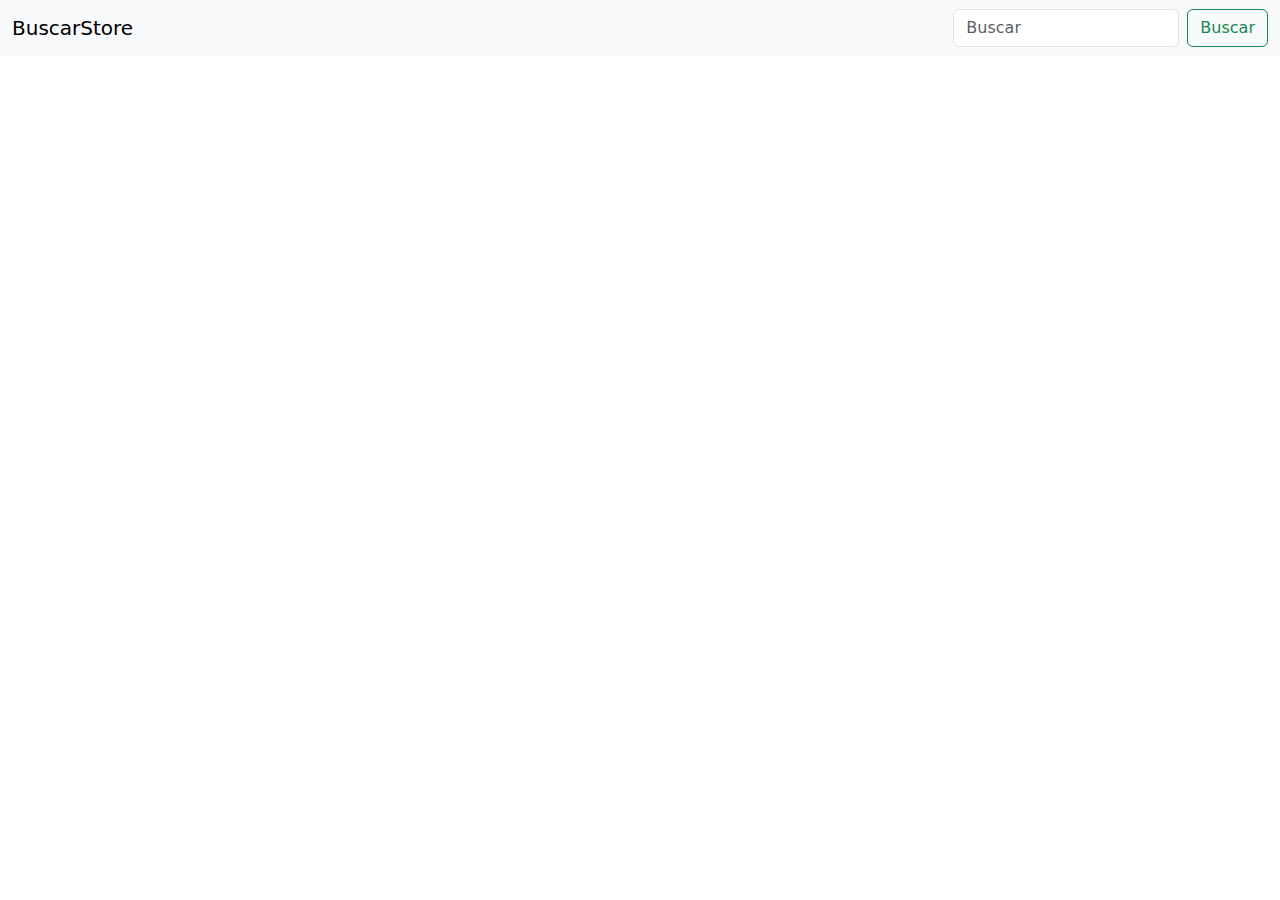
==== index.html @ 6a385a66 "Add files via upload" ====
<!DOCTYPE html>
<html lang="en">
<head>
    <meta charset="UTF-8">
    <meta name="viewport" content="width=device-width, initial-scale=1.0">
    <title>Document</title>
    <link rel="stylesheet" href="style.css">
   <link href="https://cdn.jsdelivr.net/npm/bootstrap@5.3.3/dist/css/bootstrap.min.css" rel="stylesheet" integrity="sha384-QWTKZyjpPEjISv5WaRU9OFeRpok6YctnYmDr5pNlyT2bRjXh0JMhjY6hW+ALEwIH" crossorigin="anonymous">
</head>
<body>
    <header>
        <nav class="navbar bg-body-tertiary">
            <div class="container-fluid">
              <a class="navbar-brand">BuscarStore</a>
              <form class="d-flex" role="search">
                <input class="form-control me-2" type="search" placeholder="Buscar" aria-label="Buscar">
                <button class="btn btn-outline-success" type="submit" name="Busqueda">Buscar</button>
              </form>
            </div>
          </nav>
    </header>

    <script src="https://cdn.jsdelivr.net/npm/bootstrap@5.3.3/dist/js/bootstrap.bundle.min.js" integrity="sha384-YvpcrYf0tY3lHB60NNkmXc5s9fDVZLESaAA55NDzOxhy9GkcIdslK1eN7N6jIeHz" crossorigin="anonymous"></script>
</body>
</html>
---- style.css ----
body{
    background-color: violet;
}

.contenedor1{
    display: flexbox;
}
.h1{
   width: 100%;
   height: 100px;
   background-color: aqua;
   color: aqua;
}
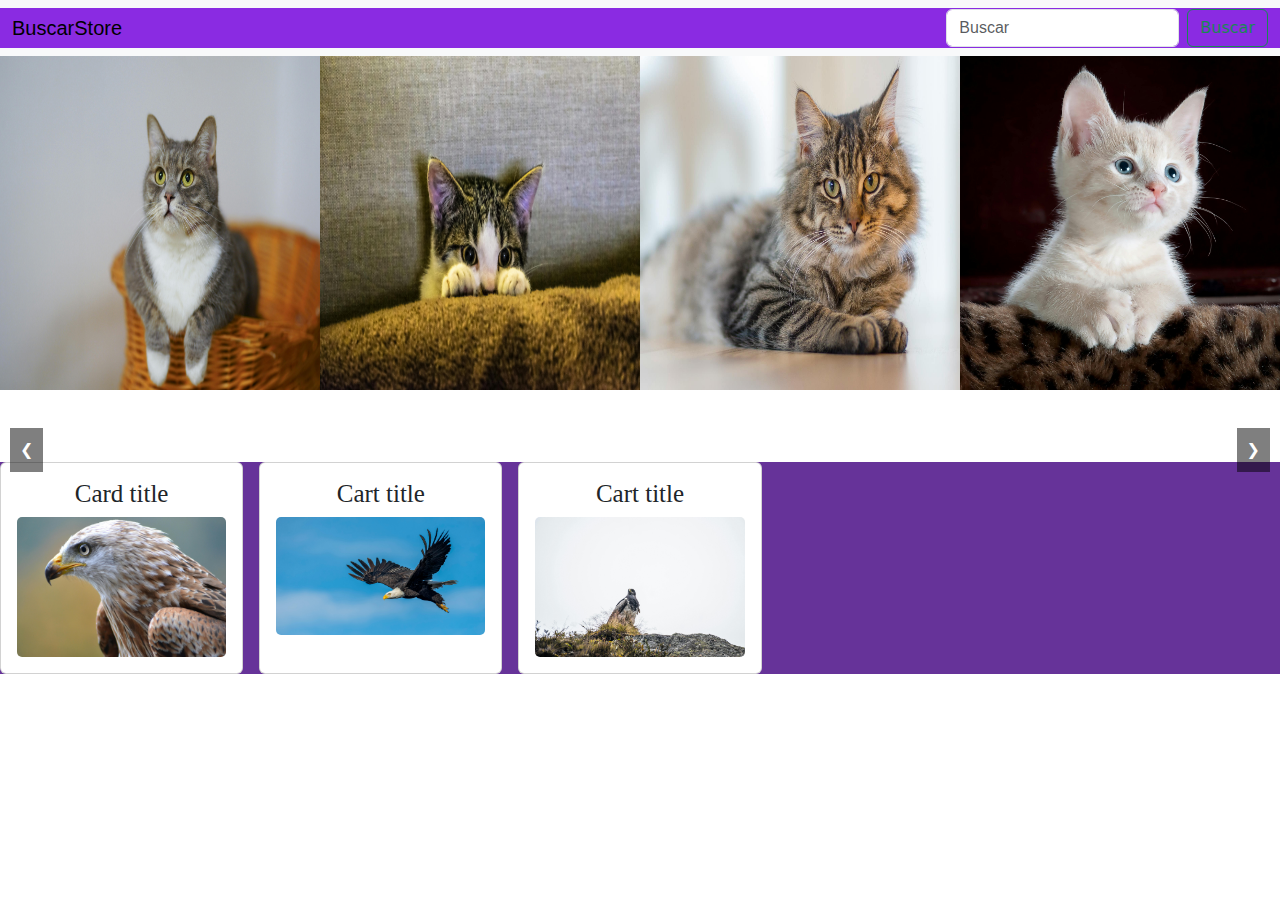
==== commit 94d05df7: "Avance1" ====
--- a/index.html
+++ b/index.html
@@ -3,23 +3,54 @@
 <head>
     <meta charset="UTF-8">
     <meta name="viewport" content="width=device-width, initial-scale=1.0">
-    <title>Document</title>
+    <title>BuscarStore</title>
     <link rel="stylesheet" href="style.css">
    <link href="https://cdn.jsdelivr.net/npm/bootstrap@5.3.3/dist/css/bootstrap.min.css" rel="stylesheet" integrity="sha384-QWTKZyjpPEjISv5WaRU9OFeRpok6YctnYmDr5pNlyT2bRjXh0JMhjY6hW+ALEwIH" crossorigin="anonymous">
 </head>
 <body>
-    <header>
-        <nav class="navbar bg-body-tertiary">
-            <div class="container-fluid">
-              <a class="navbar-brand">BuscarStore</a>
-              <form class="d-flex" role="search">
-                <input class="form-control me-2" type="search" placeholder="Buscar" aria-label="Buscar">
-                <button class="btn btn-outline-success" type="submit" name="Busqueda">Buscar</button>
-              </form>
-            </div>
-          </nav>
-    </header>
-
-    <script src="https://cdn.jsdelivr.net/npm/bootstrap@5.3.3/dist/js/bootstrap.bundle.min.js" integrity="sha384-YvpcrYf0tY3lHB60NNkmXc5s9fDVZLESaAA55NDzOxhy9GkcIdslK1eN7N6jIeHz" crossorigin="anonymous"></script>
+  <header>
+    <nav class="navbar bg-body-tertiary">
+        <div class="container-fluid">
+          <a class="navbar-brand">BuscarStore</a>
+          <form class="d-flex" role="search">
+            <input class="form-control me-2" type="search" placeholder="Buscar" aria-label="Buscar">
+            <button class="btn btn-outline-success" type="submit" name="Busqueda">Buscar</button>
+          </form>
+        </div>
+      </nav>
+</header>
+<div class="carrusel">
+  <div class="imagenes">
+      <img src="./carrusel/i1.jpg" alt="Imagen 1">
+      <img src="./carrusel/i2.jpg" alt="Imagen 2">
+      <img src="./carrusel/i3.jpg" alt="Imagen 3">
+      <img src="./carrusel/i4.jpg" alt="Imagen 4">
+  </div>
+</div>
+</div>
+<button class="flecha izquierda" onclick="mover(-1)">&#10094;</button>
+<button class="flecha derecha" onclick="mover(1)">&#10095;</button>
+</div>
+<br>
+<br>
+<br>
+<div class="Lobby">
+  <div class="card-contenedor">
+    <article class="card">
+        <h3 class="card-title">Card title</h3>  
+        <img src="./imagenes/pexels-co-sch-48159-187842.jpg" alt="" class="card-img">
+    </article>
+    <article class="card">
+        <h3 class="card-title">Cart title</h3>
+        <img src="./imagenes/pexels-frank-cone-140140-3250638.jpg" alt="" class="card-img">
+    </article>
+    <article class="card">
+        <h3 class="card-title">Cart title</h3>
+       <img src="./imagenes/pexels-juan-felipe-ramirez-312591454-26841487.jpg" alt="" class="card-img">
+    </article>
+</div>
+</div>
+<script src="script.js"></script>
+<script src="https://cdn.jsdelivr.net/npm/bootstrap@5.3.3/dist/js/bootstrap.bundle.min.js" integrity="sha384-YvpcrYf0tY3lHB60NNkmXc5s9fDVZLESaAA55NDzOxhy9GkcIdslK1eN7N6jIeHz" crossorigin="anonymous"></script>
 </body>
 </html>--- a/style.css
+++ b/style.css
@@ -1,7 +1,6 @@
 body{
-    background-color: violet;
+    background-color: rebeccapurple;
 }
-
 .contenedor1{
     display: flexbox;
 }
@@ -10,4 +9,92 @@
    height: 100px;
    background-color: aqua;
    color: aqua;
+}
+.container-fluid{
+    background-color: blueviolet;
+}
+.navbar-brand,.form-control,.btn-outline-success{
+    font-family: 'Franklin Gothic Medium', 'Arial Narrow', Arial, sans-serif;
+}
+/*Inicia el carrusel*/
+.carrusel {
+    width: 100%;
+    overflow: hidden;
+    position: relative;
+}
+
+.imagenes {
+    display: flex;
+    width: 100%; /* Ajusta según el número de imágenes */
+    transition: transform 0.5s ease-in-out;
+}
+
+.imagenes img {
+    width: 25%; /* Ajusta según el número de imágenes */
+    height: auto;
+}
+
+.flecha {
+    position: absolute;
+    top: 50%;
+    transform: translateY(-50%);
+    background-color: rgba(0, 0, 0, 0.5);
+    color: white;
+    border: none;
+    padding: 10px;
+    cursor: pointer;
+    z-index: 1000;
+}
+
+.izquierda {
+    left: 10px;
+}
+
+.derecha {
+    right: 10px;
+}
+/*Termina el carrusel*/
+.card{
+    background-color: black;
+    color: white;
+    padding: 1em;
+    border: 1px solid grey;
+    border-radius: 10px;
+}
+.card-title{
+    font-size: 25px;
+    text-align: center;
+    font-family: 'Times New Roman', Times, serif;
+}
+p{
+    font-size: 18px;
+    text-align: left;
+    font-family: 'Times New Roman', Times, serif;
+}
+.card-contenedor{
+    background-color:rebeccapurple;
+    display: grid;
+    gap: 1em;
+}
+.title-cards-container{
+    background-color: black;
+    color: white;
+    padding: 1.2em .5em;
+    margin: 0;
+    text-align: center;
+}
+@media(min-width:720px){
+    .card-contenedor{
+        grid-template-columns: 1fr 1fr 1fr 1fr 1fr;
+    }
+    .title-cards-container{
+        grid-column-start: 1;
+        grid-column-end: 3;
+    }
+}
+.card-img{
+    width: 100%;
+    max-height: 100%;
+    object-fit: cover;
+    border-radius: 10px;
 }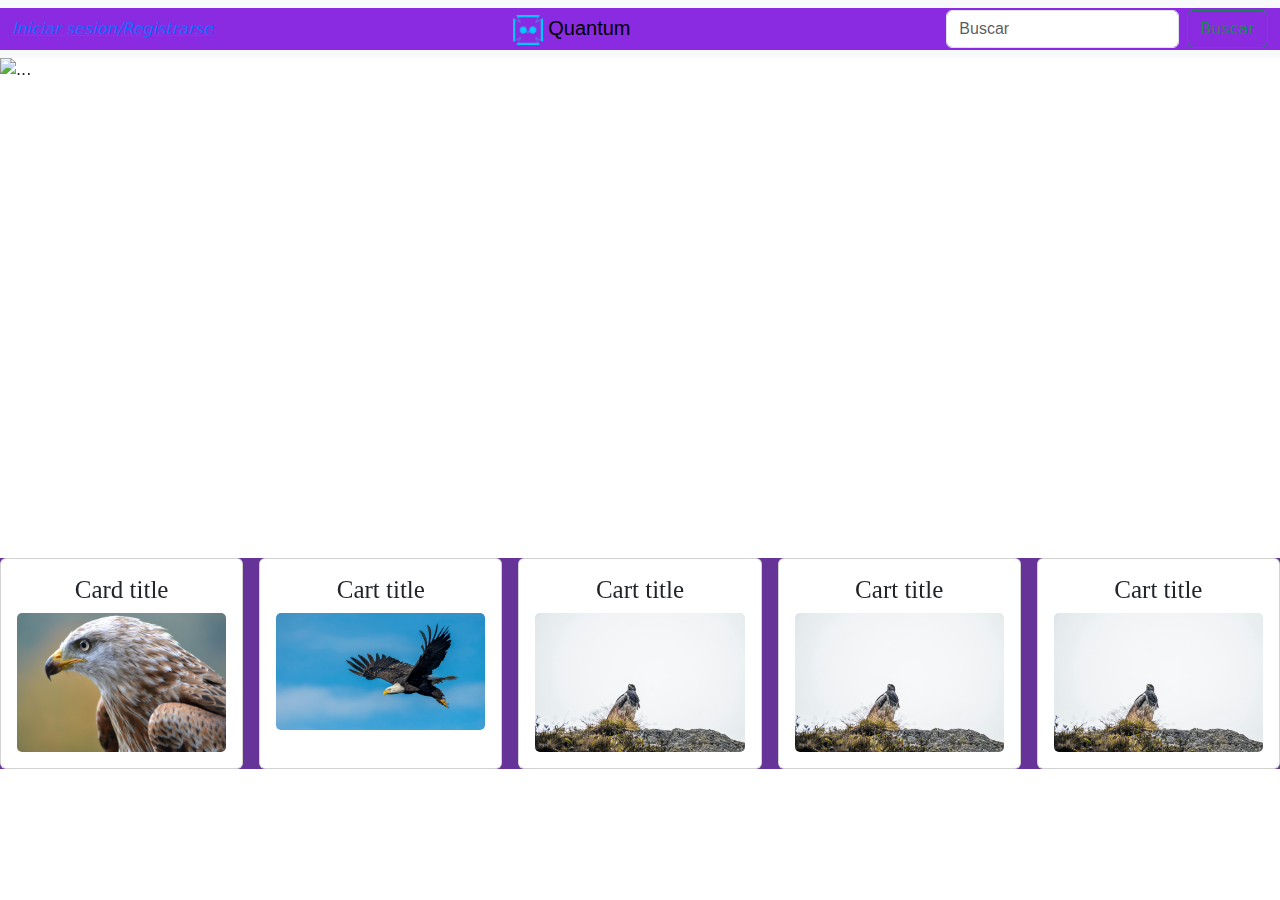
==== commit aaea0a32: "Actu4" ====
--- a/index.html
+++ b/index.html
@@ -3,37 +3,54 @@
 <head>
     <meta charset="UTF-8">
     <meta name="viewport" content="width=device-width, initial-scale=1.0">
-    <title>BuscarStore</title>
+    <title>Quantum</title>
     <link rel="stylesheet" href="style.css">
+    <link rel="stylesheet" href="https://cdnjs.cloudflare.com/ajax/libs/font-awesome/6.6.0/css/all.min.css" integrity="sha512-Kc323vGBEqzTmouAECnVceyQqyqdsSiqLQISBL29aUW4U/M7pSPA/gEUZQqv1cwx4OnYxTxve5UMg5GT6L4JJg==" crossorigin="anonymous" referrerpolicy="no-referrer" />
+    <link rel="icon" href="./imagenes/Icon.ico">
    <link href="https://cdn.jsdelivr.net/npm/bootstrap@5.3.3/dist/css/bootstrap.min.css" rel="stylesheet" integrity="sha384-QWTKZyjpPEjISv5WaRU9OFeRpok6YctnYmDr5pNlyT2bRjXh0JMhjY6hW+ALEwIH" crossorigin="anonymous">
 </head>
 <body>
+  <div class="mein">
   <header>
     <nav class="navbar bg-body-tertiary">
         <div class="container-fluid">
-          <a class="navbar-brand">BuscarStore</a>
+          <a href="http://localhost/Quantum/InicioSesion/index.php"><i class="fa-solid fa-user">  Iniciar sesion/Registrarse</i></a>
+          <a class="navbar-brand"> <img src="./imagenes/Iconn.png" alt="" height="30px">  Quantum</a>
           <form class="d-flex" role="search">
             <input class="form-control me-2" type="search" placeholder="Buscar" aria-label="Buscar">
             <button class="btn btn-outline-success" type="submit" name="Busqueda">Buscar</button>
           </form>
         </div>
       </nav>
+      
+
 </header>
-<div class="carrusel">
-  <div class="imagenes">
-      <img src="./carrusel/i1.jpg" alt="Imagen 1">
-      <img src="./carrusel/i2.jpg" alt="Imagen 2">
-      <img src="./carrusel/i3.jpg" alt="Imagen 3">
-      <img src="./carrusel/i4.jpg" alt="Imagen 4">
+<div class="box-shadow-margin">
+<div id="carouselExampleAutoplaying" class="carousel slide" data-bs-ride="carousel">
+  <div class="carousel-inner">
+    <div class="carousel-item active">
+      <img src="./carrusel/i1.png" class="d-block w-100" alt="..." width="1000px" height="500px">
+    </div>
+    <div class="carousel-item">
+      <img src="./carrusel/i4.png" class="d-block w-100" alt="..." width="1000px" height="500px">
+    </div>
+    <div class="carousel-item">
+      <img src="./carrusel/i3.png" class="d-block w-100" alt="..." width="1000px" height="500px">
+    </div>
+    <div class="carousel-item">
+      <img src="./carrusel/i2.png" class="d-block w-100" alt="..." width="1000px" height="500px">
+    </div>
   </div>
+  <button class="carousel-control-prev" type="button" data-bs-target="#carouselExampleAutoplaying" data-bs-slide="prev">
+    <span class="carousel-control-prev-icon" aria-hidden="true"></span>
+    <span class="visually-hidden">Previous</span>
+  </button>
+  <button class="carousel-control-next" type="button" data-bs-target="#carouselExampleAutoplaying" data-bs-slide="next">
+    <span class="carousel-control-next-icon" aria-hidden="true"></span>
+    <span class="visually-hidden">Next</span>
+  </button>
 </div>
 </div>
-<button class="flecha izquierda" onclick="mover(-1)">&#10094;</button>
-<button class="flecha derecha" onclick="mover(1)">&#10095;</button>
-</div>
-<br>
-<br>
-<br>
 <div class="Lobby">
   <div class="card-contenedor">
     <article class="card">
@@ -48,6 +65,15 @@
         <h3 class="card-title">Cart title</h3>
        <img src="./imagenes/pexels-juan-felipe-ramirez-312591454-26841487.jpg" alt="" class="card-img">
     </article>
+    <article class="card">
+      <h3 class="card-title">Cart title</h3>
+     <img src="./imagenes/pexels-juan-felipe-ramirez-312591454-26841487.jpg" alt="" class="card-img">
+  </article>
+  <article class="card">
+    <h3 class="card-title">Cart title</h3>
+   <img src="./imagenes/pexels-juan-felipe-ramirez-312591454-26841487.jpg" alt="" class="card-img">
+</article>
+</div>
 </div>
 </div>
 <script src="script.js"></script>
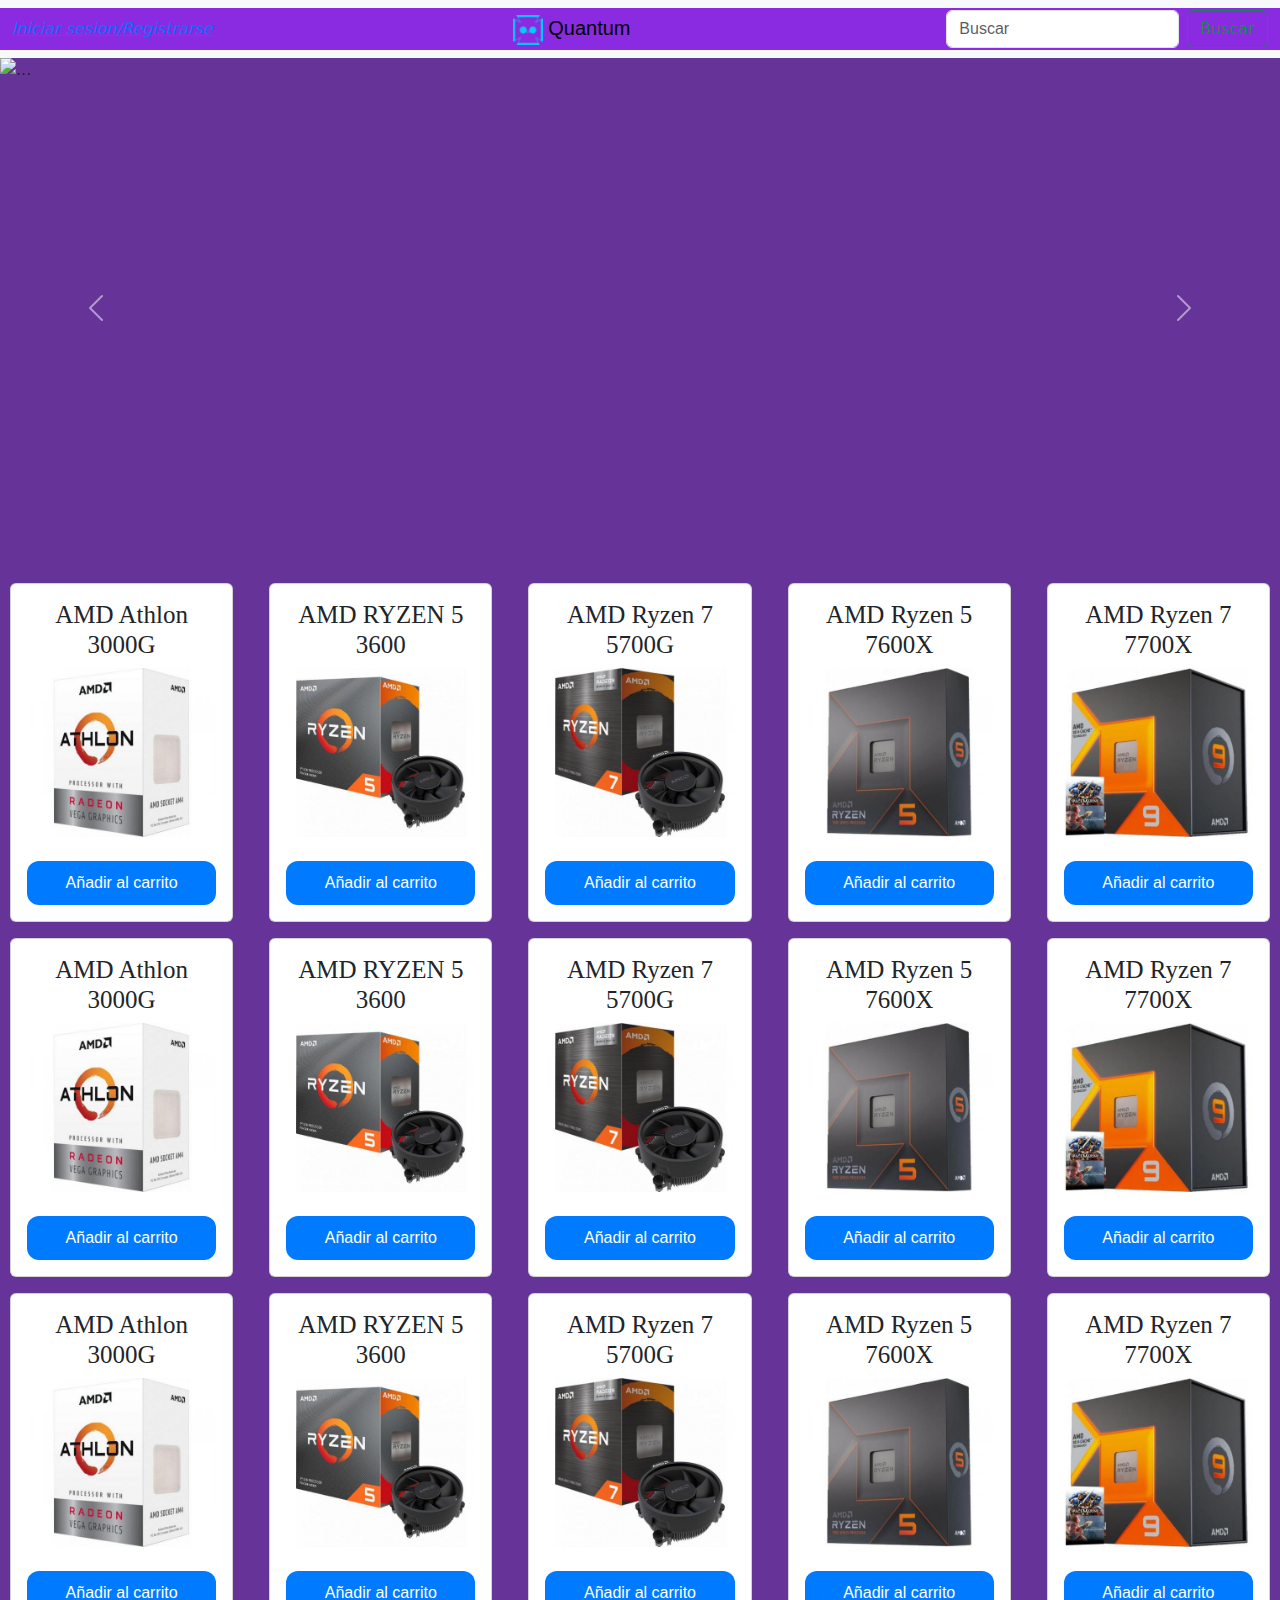
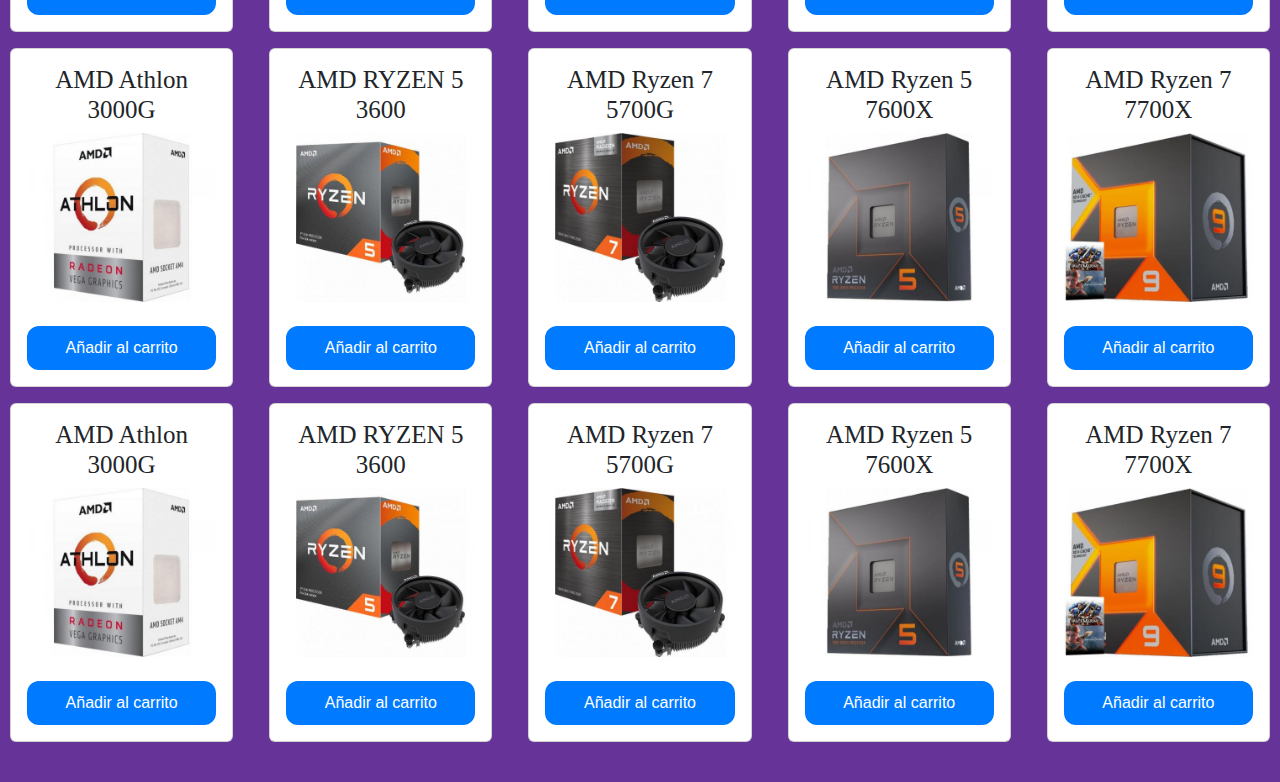
==== commit 2accd12a: "Actu 4.2" ====
--- a/index.html
+++ b/index.html
@@ -53,28 +53,167 @@
 </div>
 <div class="Lobby">
   <div class="card-contenedor">
-    <article class="card">
-        <h3 class="card-title">Card title</h3>  
-        <img src="./imagenes/pexels-co-sch-48159-187842.jpg" alt="" class="card-img">
-    </article>
-    <article class="card">
-        <h3 class="card-title">Cart title</h3>
-        <img src="./imagenes/pexels-frank-cone-140140-3250638.jpg" alt="" class="card-img">
-    </article>
-    <article class="card">
-        <h3 class="card-title">Cart title</h3>
-       <img src="./imagenes/pexels-juan-felipe-ramirez-312591454-26841487.jpg" alt="" class="card-img">
-    </article>
-    <article class="card">
-      <h3 class="card-title">Cart title</h3>
-     <img src="./imagenes/pexels-juan-felipe-ramirez-312591454-26841487.jpg" alt="" class="card-img">
-  </article>
-  <article class="card">
-    <h3 class="card-title">Cart title</h3>
-   <img src="./imagenes/pexels-juan-felipe-ramirez-312591454-26841487.jpg" alt="" class="card-img">
-</article>
-</div>
-</div>
+<article class="card">
+  <h3 class="card-title">AMD Athlon 3000G</h3>  
+  <img src="./imagenes/AMD3.jpg" alt="" class="card-img"> 
+  <br>
+  <button class="añadir" id="mostrar-popup">Añadir al carrito</button>
+</article>
+    <article class="card">
+        <h3 class="card-title">AMD RYZEN 5 3600</h3>
+        <img src="./imagenes/AMD2.jpg" alt="" class="card-img">
+        <br>
+        <button class="añadir" id="mostrar-popup">Añadir al carrito</button>
+    </article>
+    <article class="card">
+        <h3 class="card-title">AMD Ryzen 7 5700G</h3>
+       <img src="./imagenes/AMD4.jpg" alt="" class="card-img">
+       <br>
+       <button class="añadir" id="mostrar-popup">Añadir al carrito</button>
+    </article>
+    <article class="card">
+      <h3 class="card-title">AMD Ryzen 5 7600X</h3>
+     <img src="./imagenes/AMD5.jpg" alt="" class="card-img">
+     <br>
+     <button class="añadir" id="mostrar-popup">Añadir al carrito</button>
+  </article>
+  <article class="card">
+    <h3 class="card-title">AMD Ryzen 7 7700X</h3>
+   <img src="./imagenes/AMD6.jpg" alt="" class="card-img">
+   <br>
+   <button class="añadir" id="mostrar-popup">Añadir al carrito</button>
+</article>
+<article class="card">
+  <h3 class="card-title">AMD Athlon 3000G</h3>  
+  <img src="./imagenes/AMD3.jpg" alt="" class="card-img"> 
+  <br>
+  <button class="añadir" id="mostrar-popup">Añadir al carrito</button>
+</article>
+    <article class="card">
+        <h3 class="card-title">AMD RYZEN 5 3600</h3>
+        <img src="./imagenes/AMD2.jpg" alt="" class="card-img">
+        <br>
+        <button class="añadir" id="mostrar-popup">Añadir al carrito</button>
+    </article>
+    <article class="card">
+        <h3 class="card-title">AMD Ryzen 7 5700G</h3>
+       <img src="./imagenes/AMD4.jpg" alt="" class="card-img">
+       <br>
+       <button class="añadir" id="mostrar-popup">Añadir al carrito</button>
+    </article>
+    <article class="card">
+      <h3 class="card-title">AMD Ryzen 5 7600X</h3>
+     <img src="./imagenes/AMD5.jpg" alt="" class="card-img">
+     <br>
+     <button class="añadir" id="mostrar-popup">Añadir al carrito</button>
+  </article>
+  <article class="card">
+    <h3 class="card-title">AMD Ryzen 7 7700X</h3>
+   <img src="./imagenes/AMD6.jpg" alt="" class="card-img">
+   <br>
+   <button class="añadir" id="mostrar-popup">Añadir al carrito</button>
+</article>
+<article class="card">
+  <h3 class="card-title">AMD Athlon 3000G</h3>  
+  <img src="./imagenes/AMD3.jpg" alt="" class="card-img"> 
+  <br>
+  <button class="añadir" id="mostrar-popup">Añadir al carrito</button>
+</article>
+    <article class="card">
+        <h3 class="card-title">AMD RYZEN 5 3600</h3>
+        <img src="./imagenes/AMD2.jpg" alt="" class="card-img">
+        <br>
+        <button class="añadir" id="mostrar-popup">Añadir al carrito</button>
+    </article>
+    <article class="card">
+        <h3 class="card-title">AMD Ryzen 7 5700G</h3>
+       <img src="./imagenes/AMD4.jpg" alt="" class="card-img">
+       <br>
+       <button class="añadir" id="mostrar-popup">Añadir al carrito</button>
+    </article>
+    <article class="card">
+      <h3 class="card-title">AMD Ryzen 5 7600X</h3>
+     <img src="./imagenes/AMD5.jpg" alt="" class="card-img">
+     <br>
+     <button class="añadir" id="mostrar-popup">Añadir al carrito</button>
+  </article>
+  <article class="card">
+    <h3 class="card-title">AMD Ryzen 7 7700X</h3>
+   <img src="./imagenes/AMD6.jpg" alt="" class="card-img">
+   <br>
+   <button class="añadir" id="mostrar-popup">Añadir al carrito</button>
+</article>
+<article class="card">
+  <h3 class="card-title">AMD Athlon 3000G</h3>  
+  <img src="./imagenes/AMD3.jpg" alt="" class="card-img"> 
+  <br>
+  <button class="añadir" id="mostrar-popup">Añadir al carrito</button>
+</article>
+    <article class="card">
+        <h3 class="card-title">AMD RYZEN 5 3600</h3>
+        <img src="./imagenes/AMD2.jpg" alt="" class="card-img">
+        <br>
+        <button class="añadir" id="mostrar-popup">Añadir al carrito</button>
+    </article>
+    <article class="card">
+        <h3 class="card-title">AMD Ryzen 7 5700G</h3>
+       <img src="./imagenes/AMD4.jpg" alt="" class="card-img">
+       <br>
+       <button class="añadir" id="mostrar-popup">Añadir al carrito</button>
+    </article>
+    <article class="card">
+      <h3 class="card-title">AMD Ryzen 5 7600X</h3>
+     <img src="./imagenes/AMD5.jpg" alt="" class="card-img">
+     <br>
+     <button class="añadir" id="mostrar-popup">Añadir al carrito</button>
+  </article>
+  <article class="card">
+    <h3 class="card-title">AMD Ryzen 7 7700X</h3>
+   <img src="./imagenes/AMD6.jpg" alt="" class="card-img">
+   <br>
+   <button class="añadir" id="mostrar-popup">Añadir al carrito</button>
+</article>
+<article class="card">
+  <h3 class="card-title">AMD Athlon 3000G</h3>  
+  <img src="./imagenes/AMD3.jpg" alt="" class="card-img"> 
+  <br>
+  <button class="añadir" id="mostrar-popup">Añadir al carrito</button>
+</article>
+    <article class="card">
+        <h3 class="card-title">AMD RYZEN 5 3600</h3>
+        <img src="./imagenes/AMD2.jpg" alt="" class="card-img">
+        <br>
+        <button class="añadir" id="mostrar-popup">Añadir al carrito</button>
+    </article>
+    <article class="card">
+        <h3 class="card-title">AMD Ryzen 7 5700G</h3>
+       <img src="./imagenes/AMD4.jpg" alt="" class="card-img">
+       <br>
+       <button class="añadir" id="mostrar-popup">Añadir al carrito</button>
+    </article>
+    <article class="card">
+      <h3 class="card-title">AMD Ryzen 5 7600X</h3>
+     <img src="./imagenes/AMD5.jpg" alt="" class="card-img">
+     <br>
+     <button class="añadir" id="mostrar-popup">Añadir al carrito</button>
+  </article>
+  <article class="card">
+    <h3 class="card-title">AMD Ryzen 7 7700X</h3>
+   <img src="./imagenes/AMD6.jpg" alt="" class="card-img">
+   <br>
+   <button class="añadir" id="mostrar-popup">Añadir al carrito</button>
+</article>
+
+<br>
+</div>
+</div>
+</div>
+<div id="popup" class="popup">
+  <div class="popup-contenido">
+      <span id="cerrar-popup" class="cerrar">  &times;</span>
+      <p class="msjpopup">Debes iniciar sesion para seguir con la operacion  </p>
+      <a href="http://localhost/Quantum/InicioSesion/index.php"><button class="msjpopb">Iniciar sesion</button></a>
+  </div>
 </div>
 <script src="script.js"></script>
 <script src="https://cdn.jsdelivr.net/npm/bootstrap@5.3.3/dist/js/bootstrap.bundle.min.js" integrity="sha384-YvpcrYf0tY3lHB60NNkmXc5s9fDVZLESaAA55NDzOxhy9GkcIdslK1eN7N6jIeHz" crossorigin="anonymous"></script>
--- a/style.css
+++ b/style.css
@@ -1,8 +1,11 @@
-body{
+.mein{
     background-color: rebeccapurple;
 }
 .contenedor1{
     display: flexbox;
+}
+header{
+    background-color: rebeccapurple;
 }
 .h1{
    width: 100%;
@@ -10,56 +13,34 @@
    background-color: aqua;
    color: aqua;
 }
+h3{
+    text-decoration: none;
+    text-decoration-line: none;
+}
 .container-fluid{
     background-color: blueviolet;
 }
 .navbar-brand,.form-control,.btn-outline-success{
     font-family: 'Franklin Gothic Medium', 'Arial Narrow', Arial, sans-serif;
 }
+a{
+    text-decoration: none;
+}
 /*Inicia el carrusel*/
-.carrusel {
-    width: 100%;
-    overflow: hidden;
-    position: relative;
-}
-
-.imagenes {
-    display: flex;
-    width: 100%; /* Ajusta según el número de imágenes */
-    transition: transform 0.5s ease-in-out;
-}
-
-.imagenes img {
-    width: 25%; /* Ajusta según el número de imágenes */
-    height: auto;
-}
-
-.flecha {
-    position: absolute;
-    top: 50%;
-    transform: translateY(-50%);
-    background-color: rgba(0, 0, 0, 0.5);
-    color: white;
-    border: none;
-    padding: 10px;
-    cursor: pointer;
-    z-index: 1000;
-}
-
-.izquierda {
-    left: 10px;
-}
-
-.derecha {
-    right: 10px;
-}
+.carousel-inner{
+    margin-bottom: 25px;
+  }
 /*Termina el carrusel*/
 .card{
+    display: flex;
     background-color: black;
     color: white;
     padding: 1em;
     border: 1px solid grey;
     border-radius: 10px;
+    height: 100px;
+    margin-right: 10px;
+    margin-left: 10px;
 }
 .card-title{
     font-size: 25px;
@@ -69,12 +50,13 @@
 p{
     font-size: 18px;
     text-align: left;
-    font-family: 'Times New Roman', Times, serif;
+    font-family: 'Franklin Gothic Medium', 'Arial Narrow', Arial, sans-serif;
 }
 .card-contenedor{
     background-color:rebeccapurple;
     display: grid;
     gap: 1em;
+    text-decoration: none;
 }
 .title-cards-container{
     background-color: black;
@@ -88,13 +70,90 @@
         grid-template-columns: 1fr 1fr 1fr 1fr 1fr;
     }
     .title-cards-container{
-        grid-column-start: 1;
+        grid-column-start: 2;
         grid-column-end: 3;
     }
 }
 .card-img{
+    position: relative;
     width: 100%;
-    max-height: 100%;
+    max-height: 250px;
     object-fit: cover;
     border-radius: 10px;
-}+    z-index: 2;
+}
+.Lobby{
+    text-decoration: none;
+}
+.añadir{
+    position: relative;
+    z-index: 1;
+    padding: 10px 20px;  /* Ajusta el tamaño del botón */
+    border: none;        /* Elimina el borde predeterminado */
+    border-radius: 12px; /* Redondea los bordes del botón */
+    background-color: #007BFF; /* Color de fondo del botón */
+    color: white;        /* Color del texto */
+    font-size: 16px;     /* Tamaño de la fuente */
+    cursor: pointer;     /* Cambia el cursor al pasar sobre el botón */
+    transition: background-color 0.3s; /* Transición suave para el color de fondo */
+    font-family: 'Franklin Gothic Medium', 'Arial Narrow', Arial, sans-serif;
+  }
+  .añadir:hover {
+    background-color: #0056b3; /* Color de fondo al pasar el mouse */
+  }
+  .popup {
+    display: none; /* Oculto por defecto */
+    position: fixed;
+    border-radius: 20px;
+    top: 0;
+    left: 0;
+    width: 100%;
+    height: 100%;
+    background: rgba(0, 0, 0, 0.5);
+    justify-content: center;
+    align-items: center;
+    z-index: 1000;
+    font-family: 'Franklin Gothic Medium', 'Arial Narrow', Arial, sans-serif;
+}
+
+.popup-contenido {
+    background: purple;
+    padding: 100px;
+    border-radius: 12px;
+    text-align: center;
+    position: relative;
+    width: 300px;
+    max-width: 80%;
+}
+
+.cerrar {
+    position: absolute;
+    top: 10px;
+    right: 10px;
+    font-size: 24px;
+    cursor: pointer;
+}
+button{
+    border-radius: 12px
+}
+.msjpopup{
+    background-color:blueviolet;
+    border: none;
+    border-radius:12px ;
+    font-size: 20px;
+    text-align: center;
+
+}
+.msjpopb{
+    position: relative;
+    z-index: 1;
+    padding: 10px 30px;  /* Ajusta el tamaño del botón */
+    border: none;        /* Elimina el borde predeterminado */
+    border-radius: 12px; /* Redondea los bordes del botón */
+    background-color: #007BFF; /* Color de fondo del botón */
+    color: white;        /* Color del texto */
+    font-size: 16px;     /* Tamaño de la fuente */
+    cursor: pointer;     /* Cambia el cursor al pasar sobre el botón */
+    transition: background-color 0.3s; /* Transición suave para el color de fondo */
+    font-family: 'Franklin Gothic Medium', 'Arial Narrow', Arial, sans-serif;
+  }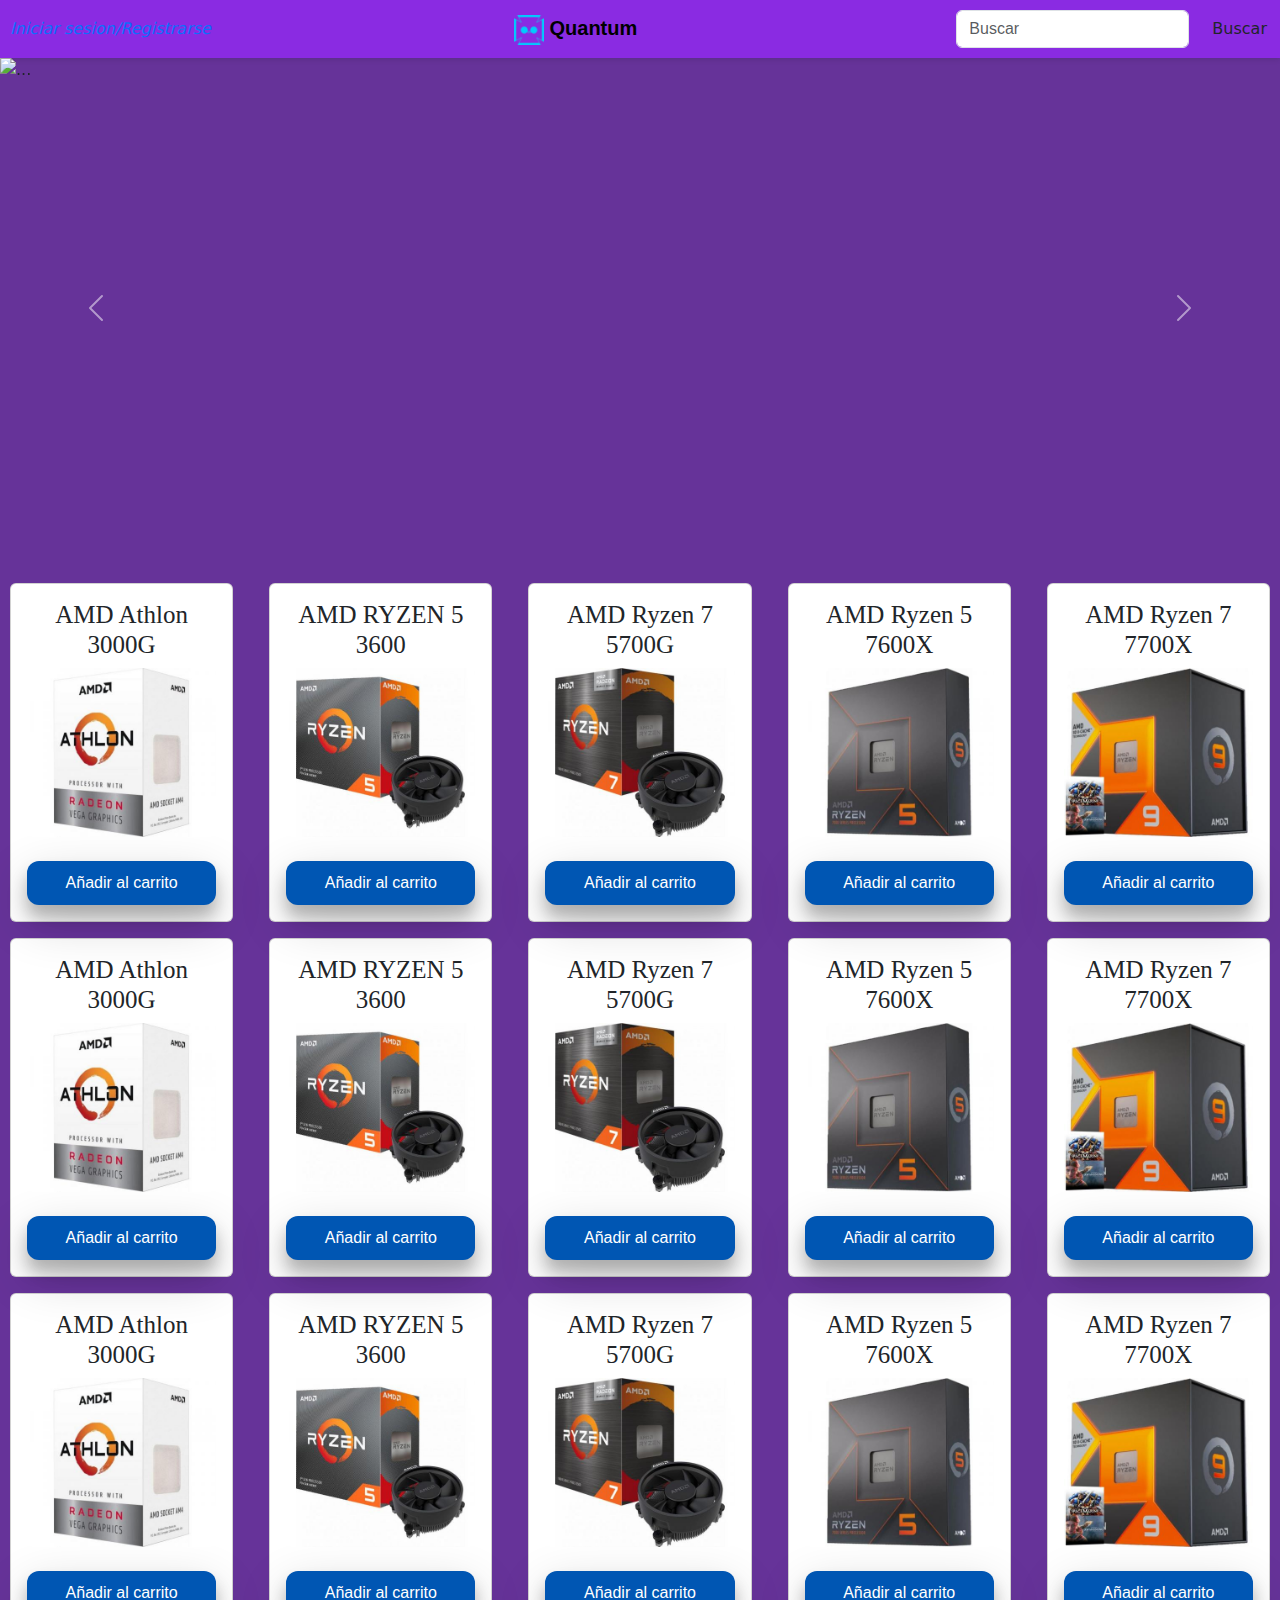
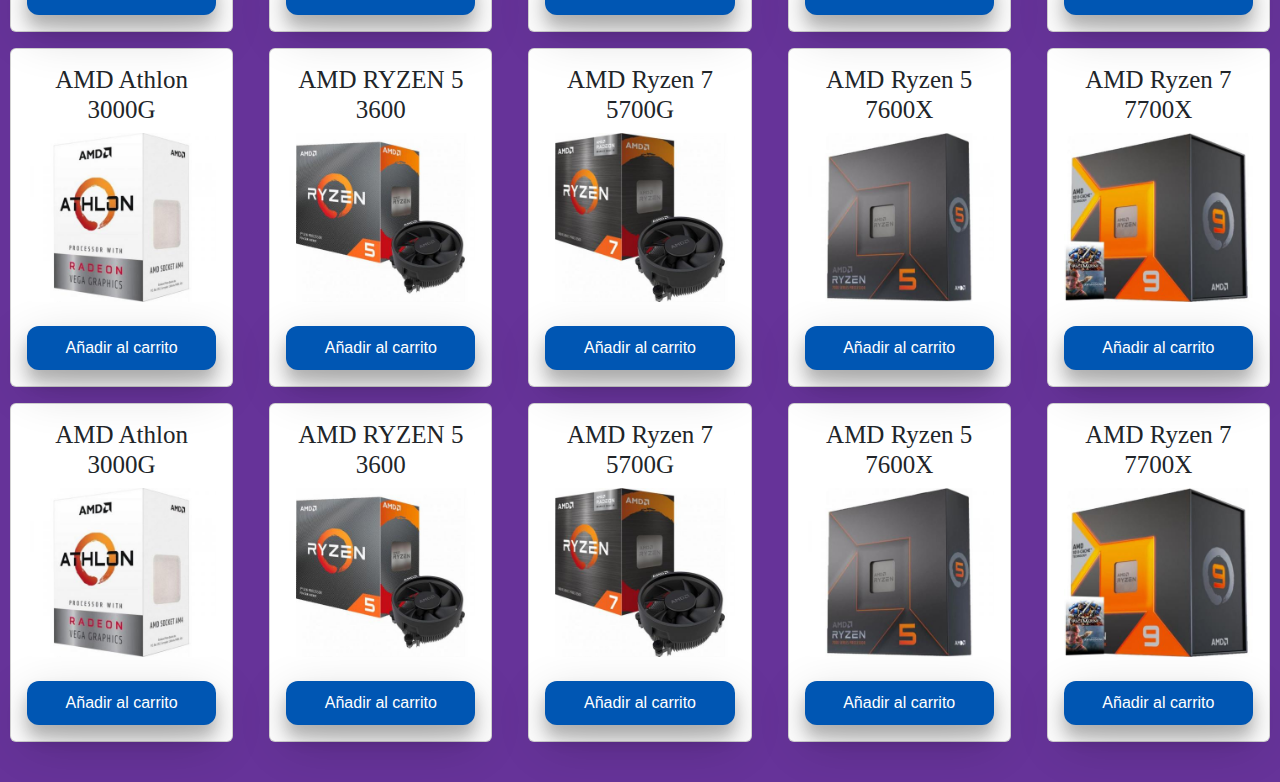
==== commit 2b8fb1df: "Actu 4.3" ====
--- a/index.html
+++ b/index.html
@@ -12,17 +12,13 @@
 <body>
   <div class="mein">
   <header>
-    <nav class="navbar bg-body-tertiary">
-        <div class="container-fluid">
-          <a href="http://localhost/Quantum/InicioSesion/index.php"><i class="fa-solid fa-user">  Iniciar sesion/Registrarse</i></a>
-          <a class="navbar-brand"> <img src="./imagenes/Iconn.png" alt="" height="30px">  Quantum</a>
-          <form class="d-flex" role="search">
-            <input class="form-control me-2" type="search" placeholder="Buscar" aria-label="Buscar">
-            <button class="btn btn-outline-success" type="submit" name="Busqueda">Buscar</button>
-          </form>
-        </div>
-      </nav>
-      
+      <nav class="navbar">
+        <a class="inse" href="http://localhost/Quantum/InicioSesion/index.php"><i class="fa-solid fa-user">  Iniciar sesion/Registrarse</i></a>
+        <a class="navbar-brand"> <img src="./imagenes/Iconn.png" alt="" height="30px">  Quantum</a>
+        <form class="d-flex" role="search">
+            <input class="form-control" type="search" placeholder="Buscar" aria-label="Search">
+            <button class="btn" type="submit">Buscar</button>
+        </form>
 
 </header>
 <div class="box-shadow-margin">
@@ -211,11 +207,14 @@
 <div id="popup" class="popup">
   <div class="popup-contenido">
       <span id="cerrar-popup" class="cerrar">  &times;</span>
+      <img class="ipop" src="./imagenes/Iconn.png" alt="" height="50px">
       <p class="msjpopup">Debes iniciar sesion para seguir con la operacion  </p>
+      <br>
       <a href="http://localhost/Quantum/InicioSesion/index.php"><button class="msjpopb">Iniciar sesion</button></a>
   </div>
 </div>
 <script src="script.js"></script>
+<script src="https://cdn.jsdelivr.net/npm/sweetalert2@11"></script>
 <script src="https://cdn.jsdelivr.net/npm/bootstrap@5.3.3/dist/js/bootstrap.bundle.min.js" integrity="sha384-YvpcrYf0tY3lHB60NNkmXc5s9fDVZLESaAA55NDzOxhy9GkcIdslK1eN7N6jIeHz" crossorigin="anonymous"></script>
 </body>
 </html>--- a/style.css
+++ b/style.css
@@ -1,3 +1,56 @@
+/*navbar*/
+body {
+    margin: 0;
+    font-family: Arial, sans-serif;
+}
+
+.navbar {
+    display: flex;
+    justify-content: space-between; /* Espaciado entre elementos */
+    align-items: center; /* Centra verticalmente */
+    background-color:blueviolet; /* Color de fondo */
+    padding: 10px 20px; /* Relleno interno */
+    box-shadow: 0 2px 5px rgba(0, 0, 0, 0.1); /* Sombra */
+}
+
+.navbar-brand {
+    font-size: 24px; /* Tamaño de la marca */
+    font-weight: bold; /* Negrita */
+    color: #333; /* Color del texto */
+    text-decoration: none; /* Sin subrayado */
+}
+
+.navbar form {
+    display: flex; /* Alineación horizontal del formulario */
+}
+
+.form-control {
+    padding: 8px; /* Relleno interno */
+    border: 1px solid #ccc; /* Borde */
+    border-radius: 4px; /* Esquinas redondeadas */
+    margin-right: 10px; /* Espaciado entre el input y el botón */
+}
+
+.btn {
+    padding: 8px 12px; /* Relleno interno */
+    border: 1px solid black; /* Borde del botón */
+    border-radius: 4px; /* Esquinas redondeadas */
+    background-color: white; /* Color de fondo del botón */
+    color: #28a745; /* Color del texto del botón */
+    cursor: pointer; /* Cambia el cursor al pasar por encima */
+    transition: background-color 0.3s; /* Transición suave */
+}
+
+.btn:hover {
+    background-color: #28a745; /* Color de fondo al pasar el ratón */
+    color: white; /* Color del texto al pasar el ratón */
+}
+.inse{
+    margin-left: 10px;
+    text-decoration: none;
+}
+/*navbar*/
+
 .mein{
     background-color: rebeccapurple;
 }
@@ -23,8 +76,10 @@
 .navbar-brand,.form-control,.btn-outline-success{
     font-family: 'Franklin Gothic Medium', 'Arial Narrow', Arial, sans-serif;
 }
-a{
-    text-decoration: none;
+
+a {
+    color: inherit; /* Hereda el color del elemento padre */
+    text-decoration: none; /* Elimina el subrayado */
 }
 /*Inicia el carrusel*/
 .carousel-inner{
@@ -41,7 +96,16 @@
     height: 100px;
     margin-right: 10px;
     margin-left: 10px;
-}
+    transition: .5s, color .10s;
+    -webkit-transition: .5s, color .10s;
+    -moz-transition: .5s, color .10s;
+}
+.card:hover{
+    box-shadow: 0 4px 4px 0 #d70dc3,0 4px 4px 0 #d70dc3;
+    transform: translate(0px,5px);
+    -webkit-transform: translate(0px,5px);
+    -moz-transform:translate(0px,5px);
+  }
 .card-title{
     font-size: 25px;
     text-align: center;
@@ -85,21 +149,38 @@
 .Lobby{
     text-decoration: none;
 }
+/*Pop-Up*/
 .añadir{
     position: relative;
     z-index: 1;
-    padding: 10px 20px;  /* Ajusta el tamaño del botón */
-    border: none;        /* Elimina el borde predeterminado */
-    border-radius: 12px; /* Redondea los bordes del botón */
-    background-color: #007BFF; /* Color de fondo del botón */
-    color: white;        /* Color del texto */
-    font-size: 16px;     /* Tamaño de la fuente */
-    cursor: pointer;     /* Cambia el cursor al pasar sobre el botón */
-    transition: background-color 0.3s; /* Transición suave para el color de fondo */
-    font-family: 'Franklin Gothic Medium', 'Arial Narrow', Arial, sans-serif;
-  }
-  .añadir:hover {
+    padding: 10px 20px;  
+    border: none;       
+    border-radius: 12px; 
+    background-color: #007BFF; 
+    color: white;       
+    font-size: 16px;    
+    cursor: pointer;    
+    transition: background-color 0.3s; 
+    font-family: 'Franklin Gothic Medium', 'Arial Narrow', Arial, sans-serif;
+    transition: .5s, color .10s;
+    -webkit-transition: .5s, color .10s;
+    -moz-transition: .5s, color .10s;
+  }
+  .añadir:hover{
+    box-shadow: 0 4px 4px 0 #000000,0 4px 4px 0 #000000;
+    transform: translate(0px,5px);
+    -webkit-transform: translate(0px,5px);
+    -moz-transform:translate(0px,5px);
+  }
+  .añadir,.msjpopb:hover {
+    box-shadow: 0 12px 16px 0 rgba(0,0,0,0.24), 0 17px 50px 0 rgba(0,0,0,0.19);
+
     background-color: #0056b3; /* Color de fondo al pasar el mouse */
+  }
+  .añadir:active {
+    background-color: #3e8e41;
+    box-shadow: 0 5px #666;
+    transform: translateY(4px);
   }
   .popup {
     display: none; /* Oculto por defecto */
@@ -117,15 +198,22 @@
 }
 
 .popup-contenido {
-    background: purple;
-    padding: 100px;
+
+    background: linear-gradient(to right, rebeccapurple,rgb(144, 86, 252), blue);
+    opacity: 25%;
+    padding: 50px;
     border-radius: 12px;
     text-align: center;
     position: relative;
     width: 300px;
     max-width: 80%;
-}
-
+    box-shadow: 0 4px 8px blueviolet;
+
+}
+.popup-contenido:before{
+  background-color:blue
+
+}
 .cerrar {
     position: absolute;
     top: 10px;
@@ -137,23 +225,49 @@
     border-radius: 12px
 }
 .msjpopup{
-    background-color:blueviolet;
+    text-align:left;
+    color: white;
     border: none;
     border-radius:12px ;
-    font-size: 20px;
-    text-align: center;
-
-}
+    font-size: 23px;
+    white-space: wrap;
+    width: 100%;
+
+}
+.msjpopup,.msjpopb,.popup-contenido{animation:msjpopup .6s cubic-bezier(.25,.46,.45,.94) both}
+ @keyframes msjpopup{0%{transform:rotateY(30deg) translateY(-300px) skewY(-30deg);opacity:0}100%{transform:rotateY(0deg) translateY(0) skewY(0deg);opacity:1}}
+ @keyframes msjpopb{0%{transform:rotateY(30deg) translateY(-300px) skewY(-30deg);opacity:0}100%{transform:rotateY(0deg) translateY(0) skewY(0deg);opacity:1}}
+ @keyframes popup-contenido{0%{transform:rotateY(30deg) translateY(-300px) skewY(-30deg);opacity:0}100%{transform:rotateY(0deg) translateY(0) skewY(0deg);opacity:1}}
+
 .msjpopb{
+    justify-content: flex-end;
     position: relative;
     z-index: 1;
     padding: 10px 30px;  /* Ajusta el tamaño del botón */
     border: none;        /* Elimina el borde predeterminado */
     border-radius: 12px; /* Redondea los bordes del botón */
-    background-color: #007BFF; /* Color de fondo del botón */
+    background: linear-gradient(to right, blue,rgb(144, 86, 252), rebeccapurple);
     color: white;        /* Color del texto */
     font-size: 16px;     /* Tamaño de la fuente */
     cursor: pointer;     /* Cambia el cursor al pasar sobre el botón */
     transition: background-color 0.3s; /* Transición suave para el color de fondo */
     font-family: 'Franklin Gothic Medium', 'Arial Narrow', Arial, sans-serif;
-  }+    transition: .5s, color .10s;
+    -webkit-transition: .5s, color .10s;
+    -moz-transition: .5s, color .10s;
+  }
+  .msjpopb:hover{
+    box-shadow: 0 8px 8px 0 #000000,0 8px 8px 0 #000000;
+    transform: translate(0px,5px);
+    -webkit-transform: translate(0px,5px);
+    -moz-transform:translate(0px,5px);
+  }
+  .msjpopb:active {
+    background-color: #3e8e41;
+    box-shadow: 0 5px #666;
+    transform: translateY(4px);
+  }
+  .ipop{
+    margin-bottom: 10px;
+  }
+  /*Pop-Up*/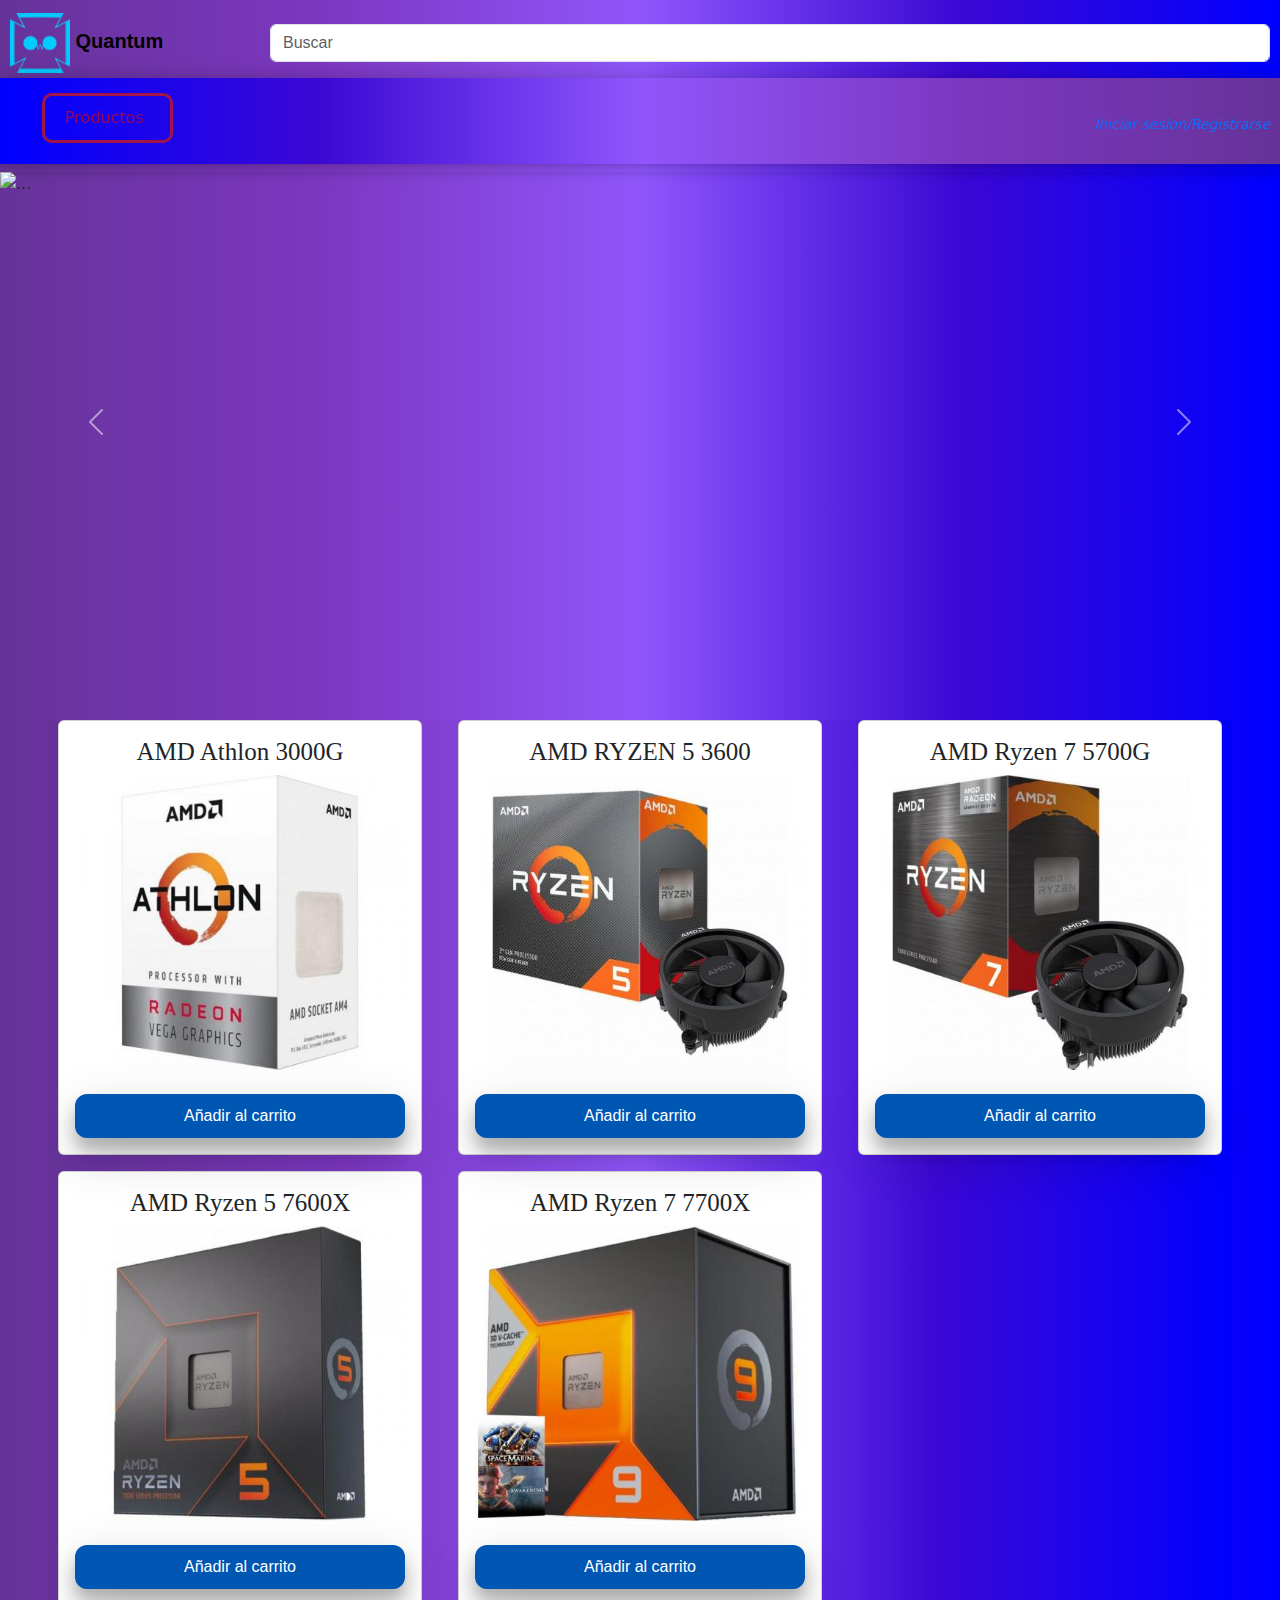
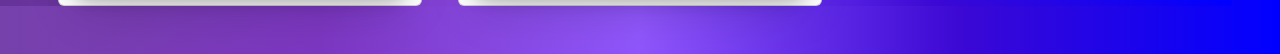
==== commit d88a2718: "Actu 5" ====
--- a/index.html
+++ b/index.html
@@ -13,12 +13,38 @@
   <div class="mein">
   <header>
       <nav class="navbar">
-        <a class="inse" href="http://localhost/Quantum/InicioSesion/index.php"><i class="fa-solid fa-user">  Iniciar sesion/Registrarse</i></a>
-        <a class="navbar-brand"> <img src="./imagenes/Iconn.png" alt="" height="30px">  Quantum</a>
+        <a class="navbar-brand"> <img src="./imagenes/Iconn.png" alt="" height="60px">  Quantum</a>
+        <i class="fas fa-search"></i>
         <form class="d-flex" role="search">
-            <input class="form-control" type="search" placeholder="Buscar" aria-label="Search">
-            <button class="btn" type="submit">Buscar</button>
+            <input class="form-control" type="search" placeholder="Buscar" aria-label="Search" style="width: 1000px;">
+            
         </form>
+        <header class="header">
+        <nav class="navbar2">
+          <ul>
+            <li class="openmenu">
+              <a class="menu" href="#">
+                Productos
+                <i class="fa-solid fa-chevron-down"></i>
+              </a>
+              <div class="submenu">
+                <ul>
+                  <li><a class="menu" href="#">Procesadores</a></li>
+                  <li><a class="menu" href="#">Memorias RAM</a></li>
+                  <li><a class="menu" href="#">Placas de Video</a></li>
+                  <li><a class="menu" href="#">Fuentes de poder</a></li>
+                </ul>
+              </div>
+            </li>
+          </ul>
+          <div class="usuarioq">
+            <a class="inse" href="http://localhost/Quantum/InicioSesion/index.php"><i class="fa-solid fa-user">  Iniciar sesion/Registrarse</i></a>
+            <i class="fas fa-shopping-cart icon-color"></i>
+          </div>
+        </nav>
+      </nav>
+
+      </header>
 
 </header>
 <div class="box-shadow-margin">
@@ -49,155 +75,35 @@
 </div>
 <div class="Lobby">
   <div class="card-contenedor">
-<article class="card">
-  <h3 class="card-title">AMD Athlon 3000G</h3>  
-  <img src="./imagenes/AMD3.jpg" alt="" class="card-img"> 
-  <br>
-  <button class="añadir" id="mostrar-popup">Añadir al carrito</button>
-</article>
+    <article class="card">
+      <h3 class="card-title">AMD Athlon 3000G</h3>  
+      <img src="./imagenes/AMD3.jpg" alt=""> 
+      <br>
+      <button class="anadir">Añadir al carrito</button>
+    </article>
     <article class="card">
         <h3 class="card-title">AMD RYZEN 5 3600</h3>
-        <img src="./imagenes/AMD2.jpg" alt="" class="card-img">
+        <img src="./imagenes/AMD2.jpg" alt="">
         <br>
-        <button class="añadir" id="mostrar-popup">Añadir al carrito</button>
+        <button class="anadir">Añadir al carrito</button>
     </article>
     <article class="card">
         <h3 class="card-title">AMD Ryzen 7 5700G</h3>
-       <img src="./imagenes/AMD4.jpg" alt="" class="card-img">
+       <img src="./imagenes/AMD4.jpg" alt="">
        <br>
-       <button class="añadir" id="mostrar-popup">Añadir al carrito</button>
+       <button class="anadir">Añadir al carrito</button>
     </article>
     <article class="card">
       <h3 class="card-title">AMD Ryzen 5 7600X</h3>
-     <img src="./imagenes/AMD5.jpg" alt="" class="card-img">
+     <img src="./imagenes/AMD5.jpg" alt="">
      <br>
-     <button class="añadir" id="mostrar-popup">Añadir al carrito</button>
+     <button class="anadir">Añadir al carrito</button>
   </article>
   <article class="card">
     <h3 class="card-title">AMD Ryzen 7 7700X</h3>
-   <img src="./imagenes/AMD6.jpg" alt="" class="card-img">
+   <img src="./imagenes/AMD6.jpg" alt="">
    <br>
-   <button class="añadir" id="mostrar-popup">Añadir al carrito</button>
-</article>
-<article class="card">
-  <h3 class="card-title">AMD Athlon 3000G</h3>  
-  <img src="./imagenes/AMD3.jpg" alt="" class="card-img"> 
-  <br>
-  <button class="añadir" id="mostrar-popup">Añadir al carrito</button>
-</article>
-    <article class="card">
-        <h3 class="card-title">AMD RYZEN 5 3600</h3>
-        <img src="./imagenes/AMD2.jpg" alt="" class="card-img">
-        <br>
-        <button class="añadir" id="mostrar-popup">Añadir al carrito</button>
-    </article>
-    <article class="card">
-        <h3 class="card-title">AMD Ryzen 7 5700G</h3>
-       <img src="./imagenes/AMD4.jpg" alt="" class="card-img">
-       <br>
-       <button class="añadir" id="mostrar-popup">Añadir al carrito</button>
-    </article>
-    <article class="card">
-      <h3 class="card-title">AMD Ryzen 5 7600X</h3>
-     <img src="./imagenes/AMD5.jpg" alt="" class="card-img">
-     <br>
-     <button class="añadir" id="mostrar-popup">Añadir al carrito</button>
-  </article>
-  <article class="card">
-    <h3 class="card-title">AMD Ryzen 7 7700X</h3>
-   <img src="./imagenes/AMD6.jpg" alt="" class="card-img">
-   <br>
-   <button class="añadir" id="mostrar-popup">Añadir al carrito</button>
-</article>
-<article class="card">
-  <h3 class="card-title">AMD Athlon 3000G</h3>  
-  <img src="./imagenes/AMD3.jpg" alt="" class="card-img"> 
-  <br>
-  <button class="añadir" id="mostrar-popup">Añadir al carrito</button>
-</article>
-    <article class="card">
-        <h3 class="card-title">AMD RYZEN 5 3600</h3>
-        <img src="./imagenes/AMD2.jpg" alt="" class="card-img">
-        <br>
-        <button class="añadir" id="mostrar-popup">Añadir al carrito</button>
-    </article>
-    <article class="card">
-        <h3 class="card-title">AMD Ryzen 7 5700G</h3>
-       <img src="./imagenes/AMD4.jpg" alt="" class="card-img">
-       <br>
-       <button class="añadir" id="mostrar-popup">Añadir al carrito</button>
-    </article>
-    <article class="card">
-      <h3 class="card-title">AMD Ryzen 5 7600X</h3>
-     <img src="./imagenes/AMD5.jpg" alt="" class="card-img">
-     <br>
-     <button class="añadir" id="mostrar-popup">Añadir al carrito</button>
-  </article>
-  <article class="card">
-    <h3 class="card-title">AMD Ryzen 7 7700X</h3>
-   <img src="./imagenes/AMD6.jpg" alt="" class="card-img">
-   <br>
-   <button class="añadir" id="mostrar-popup">Añadir al carrito</button>
-</article>
-<article class="card">
-  <h3 class="card-title">AMD Athlon 3000G</h3>  
-  <img src="./imagenes/AMD3.jpg" alt="" class="card-img"> 
-  <br>
-  <button class="añadir" id="mostrar-popup">Añadir al carrito</button>
-</article>
-    <article class="card">
-        <h3 class="card-title">AMD RYZEN 5 3600</h3>
-        <img src="./imagenes/AMD2.jpg" alt="" class="card-img">
-        <br>
-        <button class="añadir" id="mostrar-popup">Añadir al carrito</button>
-    </article>
-    <article class="card">
-        <h3 class="card-title">AMD Ryzen 7 5700G</h3>
-       <img src="./imagenes/AMD4.jpg" alt="" class="card-img">
-       <br>
-       <button class="añadir" id="mostrar-popup">Añadir al carrito</button>
-    </article>
-    <article class="card">
-      <h3 class="card-title">AMD Ryzen 5 7600X</h3>
-     <img src="./imagenes/AMD5.jpg" alt="" class="card-img">
-     <br>
-     <button class="añadir" id="mostrar-popup">Añadir al carrito</button>
-  </article>
-  <article class="card">
-    <h3 class="card-title">AMD Ryzen 7 7700X</h3>
-   <img src="./imagenes/AMD6.jpg" alt="" class="card-img">
-   <br>
-   <button class="añadir" id="mostrar-popup">Añadir al carrito</button>
-</article>
-<article class="card">
-  <h3 class="card-title">AMD Athlon 3000G</h3>  
-  <img src="./imagenes/AMD3.jpg" alt="" class="card-img"> 
-  <br>
-  <button class="añadir" id="mostrar-popup">Añadir al carrito</button>
-</article>
-    <article class="card">
-        <h3 class="card-title">AMD RYZEN 5 3600</h3>
-        <img src="./imagenes/AMD2.jpg" alt="" class="card-img">
-        <br>
-        <button class="añadir" id="mostrar-popup">Añadir al carrito</button>
-    </article>
-    <article class="card">
-        <h3 class="card-title">AMD Ryzen 7 5700G</h3>
-       <img src="./imagenes/AMD4.jpg" alt="" class="card-img">
-       <br>
-       <button class="añadir" id="mostrar-popup">Añadir al carrito</button>
-    </article>
-    <article class="card">
-      <h3 class="card-title">AMD Ryzen 5 7600X</h3>
-     <img src="./imagenes/AMD5.jpg" alt="" class="card-img">
-     <br>
-     <button class="añadir" id="mostrar-popup">Añadir al carrito</button>
-  </article>
-  <article class="card">
-    <h3 class="card-title">AMD Ryzen 7 7700X</h3>
-   <img src="./imagenes/AMD6.jpg" alt="" class="card-img">
-   <br>
-   <button class="añadir" id="mostrar-popup">Añadir al carrito</button>
+   <button class="anadir">Añadir al carrito</button>
 </article>
 
 <br>
@@ -213,6 +119,7 @@
       <a href="http://localhost/Quantum/InicioSesion/index.php"><button class="msjpopb">Iniciar sesion</button></a>
   </div>
 </div>
+
 <script src="script.js"></script>
 <script src="https://cdn.jsdelivr.net/npm/sweetalert2@11"></script>
 <script src="https://cdn.jsdelivr.net/npm/bootstrap@5.3.3/dist/js/bootstrap.bundle.min.js" integrity="sha384-YvpcrYf0tY3lHB60NNkmXc5s9fDVZLESaAA55NDzOxhy9GkcIdslK1eN7N6jIeHz" crossorigin="anonymous"></script>
--- a/style.css
+++ b/style.css
@@ -2,18 +2,20 @@
 body {
     margin: 0;
     font-family: Arial, sans-serif;
+    background: linear-gradient(to right, rgb(118, 65, 171),rgb(124, 55, 193) ,rgb(144, 86, 252),rgb(59, 8, 212) , blue);
 }
 
 .navbar {
     display: flex;
     justify-content: space-between; /* Espaciado entre elementos */
     align-items: center; /* Centra verticalmente */
-    background-color:blueviolet; /* Color de fondo */
+    background: linear-gradient(to right, rebeccapurple,rgb(124, 55, 193) ,rgb(144, 86, 252),rgb(59, 8, 212) , blue);
     padding: 10px 20px; /* Relleno interno */
     box-shadow: 0 2px 5px rgba(0, 0, 0, 0.1); /* Sombra */
 }
 
 .navbar-brand {
+    margin-left: 10px;
     font-size: 24px; /* Tamaño de la marca */
     font-weight: bold; /* Negrita */
     color: #333; /* Color del texto */
@@ -21,10 +23,11 @@
 }
 
 .navbar form {
-    display: flex; /* Alineación horizontal del formulario */
-}
+    display: flex; /* Alineación horizontal del formulario*/
+ }
 
 .form-control {
+    width: 300px;
     padding: 8px; /* Relleno interno */
     border: 1px solid #ccc; /* Borde */
     border-radius: 4px; /* Esquinas redondeadas */
@@ -48,17 +51,102 @@
 .inse{
     margin-left: 10px;
     text-decoration: none;
+    font-size:1.5em;
+}
+.icon-user {
+    color: #007BFF; /* Color del ícono */
+    font-size: 2rem; /* Tamaño del ícono */
+    transition: color 0.3s, transform 0.3s; /* Transiciones suaves */
 }
 /*navbar*/
-
+/*navbar2*/
+.navbar2{
+    display: flex;
+    justify-content: space-between; /* Espaciado entre elementos */
+    align-items: center; /* Centra verticalmente */
+    background: linear-gradient(to left, rebeccapurple,rgb(124, 55, 193) ,rgb(144, 86, 252),rgb(59, 8, 212) , blue);
+    padding: 5px 10px; /* Relleno interno */
+    box-shadow: 0 2px 5px rgba(0, 0, 0, 0.1); /* Sombra */
+    width: 100%;
+}
+.navbar2 form{
+    display: flex;
+}
+.menu{
+    margin-top: 10px;
+    display: inline-block;
+    position: relative;
+    text-decoration: none;
+    color: black;
+    font-weight: 500;
+    padding: 10px 20px;
+    border: 3px solid rgb(162, 21, 73);
+    border-radius: 10px;
+    color: rgb(151, 7, 86);
+    transition: all 0.3s ease;
+}
+.menu:hover{
+    background-color: rgb(247, 83, 124);
+}
+.header{
+    position: relative;
+    background-color: white;
+    width: 100%;
+    min-height: 80px;
+    box-shadow: 4px 0px 20px 0px rgba(0, 0, 0, 0.2);
+    display: flex;
+    justify-content: start;
+    align-items:start;
+}
+.header nav ul{
+    display: flex;
+    gap: 10px;
+    list-style: none;
+}
+.header nav a i{
+    font-size: 14px;
+    margin-left: 6px;
+}
+.submenu{
+    position: absolute;
+    top: 100%;
+    background-color: rgb(194, 13, 119);
+    box-shadow: 4px 4px 20px 0px rgba(0, 0, 0, 0.1);
+    border-radius: 10px;
+    max-height: 0px;
+    transition: max-height 0.5s ease;
+    overflow: hidden;
+}
+.submenu.show{
+    max-height: 300px;
+}
+.submenu ul{
+    display: flex;
+    flex-direction: column;
+    align-items: stretch;
+    padding: 10px;
+}
+.submenu ul li{
+    position: relative;
+    display: block;
+    width: 100%;
+}
+.submenu ul li a {
+    width: 100%;
+}
+.usuarioq{
+    justify-content: end;
+    
+}
+.icon-color {
+    color: rgb(250, 92, 250); /* Cambia el color del ícono a rojo */
+}
+/*navbar2*/
 .mein{
-    background-color: rebeccapurple;
+    background: linear-gradient(to right, rebeccapurple,rgb(124, 55, 193) ,rgb(144, 86, 252),rgb(59, 8, 212) , blue);
 }
 .contenedor1{
     display: flexbox;
-}
-header{
-    background-color: rebeccapurple;
 }
 .h1{
    width: 100%;
@@ -71,7 +159,7 @@
     text-decoration-line: none;
 }
 .container-fluid{
-    background-color: blueviolet;
+    background:linear-gradient(to right, rebeccapurple,rgb(124, 55, 193) ,rgb(144, 86, 252),rgb(59, 8, 212) , blue);
 }
 .navbar-brand,.form-control,.btn-outline-success{
     font-family: 'Franklin Gothic Medium', 'Arial Narrow', Arial, sans-serif;
@@ -82,6 +170,13 @@
     text-decoration: none; /* Elimina el subrayado */
 }
 /*Inicia el carrusel*/
+.navbar2{
+    z-index: 10;
+}
+.box-shadow-margin{
+    z-index: 5;
+
+}
 .carousel-inner{
     margin-bottom: 25px;
   }
@@ -117,7 +212,8 @@
     font-family: 'Franklin Gothic Medium', 'Arial Narrow', Arial, sans-serif;
 }
 .card-contenedor{
-    background-color:rebeccapurple;
+    margin: 3em;
+    background: linear-gradient(to right, rebeccapurple,rgb(124, 55, 193) ,rgb(144, 86, 252),rgb(59, 8, 212) , blue);
     display: grid;
     gap: 1em;
     text-decoration: none;
@@ -131,7 +227,7 @@
 }
 @media(min-width:720px){
     .card-contenedor{
-        grid-template-columns: 1fr 1fr 1fr 1fr 1fr;
+        grid-template-columns: 1fr 1fr 1fr;
     }
     .title-cards-container{
         grid-column-start: 2;
@@ -148,9 +244,13 @@
 }
 .Lobby{
     text-decoration: none;
-}
+    background: linear-gradient(to right, rebeccapurple,rgb(124, 55, 193) ,rgb(144, 86, 252),rgb(59, 8, 212) , blue);
+}
+
+
+
 /*Pop-Up*/
-.añadir{
+.anadir{
     position: relative;
     z-index: 1;
     padding: 10px 20px;  
@@ -166,24 +266,24 @@
     -webkit-transition: .5s, color .10s;
     -moz-transition: .5s, color .10s;
   }
-  .añadir:hover{
+  .anadir:hover{
     box-shadow: 0 4px 4px 0 #000000,0 4px 4px 0 #000000;
     transform: translate(0px,5px);
     -webkit-transform: translate(0px,5px);
     -moz-transform:translate(0px,5px);
   }
-  .añadir,.msjpopb:hover {
+  .anadir,.msjpopb:hover {
     box-shadow: 0 12px 16px 0 rgba(0,0,0,0.24), 0 17px 50px 0 rgba(0,0,0,0.19);
 
     background-color: #0056b3; /* Color de fondo al pasar el mouse */
   }
-  .añadir:active {
+  .anadir:active {
     background-color: #3e8e41;
     box-shadow: 0 5px #666;
     transform: translateY(4px);
   }
   .popup {
-    display: none; /* Oculto por defecto */
+    display: none; 
     position: fixed;
     border-radius: 20px;
     top: 0;
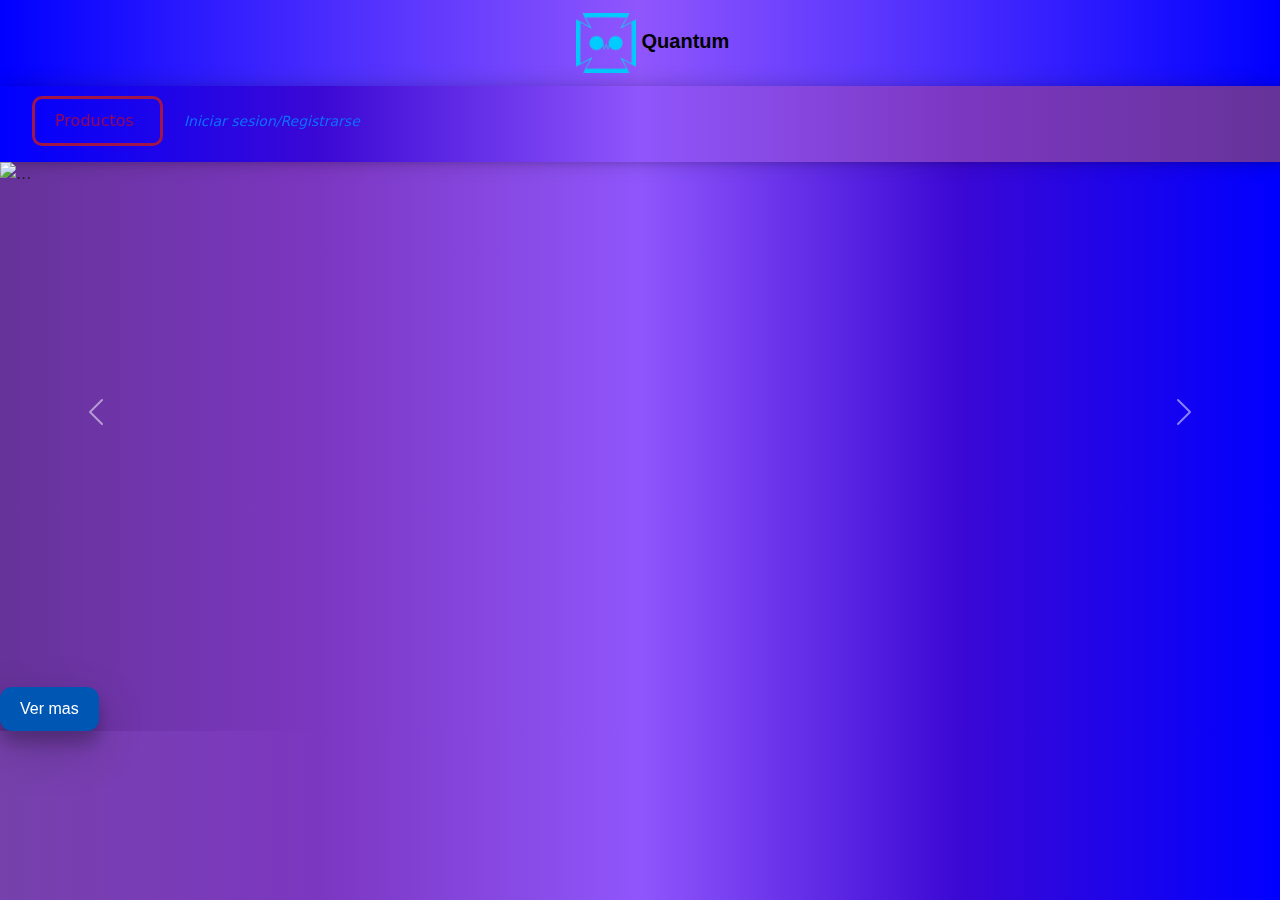
==== commit 0a98d720: "Actu 6" ====
--- a/index.html
+++ b/index.html
@@ -8,38 +8,40 @@
     <link rel="stylesheet" href="https://cdnjs.cloudflare.com/ajax/libs/font-awesome/6.6.0/css/all.min.css" integrity="sha512-Kc323vGBEqzTmouAECnVceyQqyqdsSiqLQISBL29aUW4U/M7pSPA/gEUZQqv1cwx4OnYxTxve5UMg5GT6L4JJg==" crossorigin="anonymous" referrerpolicy="no-referrer" />
     <link rel="icon" href="./imagenes/Icon.ico">
    <link href="https://cdn.jsdelivr.net/npm/bootstrap@5.3.3/dist/css/bootstrap.min.css" rel="stylesheet" integrity="sha384-QWTKZyjpPEjISv5WaRU9OFeRpok6YctnYmDr5pNlyT2bRjXh0JMhjY6hW+ALEwIH" crossorigin="anonymous">
+   <link rel="stylesheet" type="text/css" href="https://cdn.jsdelivr.net/npm/slick-carousel@1.8.1/slick/slick.css"/>
+<link rel="stylesheet" type="text/css" href="https://cdn.jsdelivr.net/npm/slick-carousel@1.8.1/slick/slick-theme.css"/>
+   <!-- Slick CSS -->
+
+</head>
 </head>
 <body>
   <div class="mein">
-  <header>
-      <nav class="navbar">
-        <a class="navbar-brand"> <img src="./imagenes/Iconn.png" alt="" height="60px">  Quantum</a>
-        <i class="fas fa-search"></i>
-        <form class="d-flex" role="search">
-            <input class="form-control" type="search" placeholder="Buscar" aria-label="Search" style="width: 1000px;">
-            
-        </form>
-        <header class="header">
-        <nav class="navbar2">
-          <ul>
-            <li class="openmenu">
-              <a class="menu" href="#">
-                Productos
-                <i class="fa-solid fa-chevron-down"></i>
-              </a>
-              <div class="submenu">
-                <ul>
-                  <li><a class="menu" href="#">Procesadores</a></li>
-                  <li><a class="menu" href="#">Memorias RAM</a></li>
-                  <li><a class="menu" href="#">Placas de Video</a></li>
-                  <li><a class="menu" href="#">Fuentes de poder</a></li>
-                </ul>
-              </div>
-            </li>
-          </ul>
+    <header>
+        <nav class="navbar">
+          <a class="navbar-brand"> <img src="./imagenes/Iconn.png" alt="" height="60px"> Quantum</a>
+        </nav>
+  </header>
+  <header class="header">
+  <nav class="navbar2">   
+  <ul>
+    <li class="openmenu">
+      <a class="menu" href="#">
+        Productos
+        <i class="fa-solid fa-chevron-down"></i>
+      </a>
+      <div class="submenu">
+        <ul>
+          <li><a class="menu" href="./Paginas-Productos/Procesadores/index.php">Procesadores</a></li>
+          <li><a class="menu" href="./Paginas-Productos/RAM/index.php">Memorias RAM</a></li>
+          <li><a class="menu" href="./Paginas-Productos/Graficas/index.php">Placas de Video</a></li>
+          <li><a class="menu" href="./Paginas-Productos/Motherboards/index.php">Placa madre</a></li>
+          <li><a class="menu" href="./Paginas-Productos/Discos/index.php">Discos duros</a></li>
+          <li><a class="menu" href="./Paginas-Productos/Fuentes de Poder/index.php">Fuentes de poder</a></li>
+          <li><a class="menu" href="./Paginas-Productos/Gabinetes/index.php">Gabinetes</a></li>
+        </ul>
+        </div>
+        <a class="inse" href="http://localhost/Quantum/InicioSesion/index.php"><i class="fa-solid fa-user">Iniciar sesion/Registrarse</i></a>
           <div class="usuarioq">
-            <a class="inse" href="http://localhost/Quantum/InicioSesion/index.php"><i class="fa-solid fa-user">  Iniciar sesion/Registrarse</i></a>
-            <i class="fas fa-shopping-cart icon-color"></i>
           </div>
         </nav>
       </nav>
@@ -73,39 +75,7 @@
   </button>
 </div>
 </div>
-<div class="Lobby">
-  <div class="card-contenedor">
-    <article class="card">
-      <h3 class="card-title">AMD Athlon 3000G</h3>  
-      <img src="./imagenes/AMD3.jpg" alt=""> 
-      <br>
-      <button class="anadir">Añadir al carrito</button>
-    </article>
-    <article class="card">
-        <h3 class="card-title">AMD RYZEN 5 3600</h3>
-        <img src="./imagenes/AMD2.jpg" alt="">
-        <br>
-        <button class="anadir">Añadir al carrito</button>
-    </article>
-    <article class="card">
-        <h3 class="card-title">AMD Ryzen 7 5700G</h3>
-       <img src="./imagenes/AMD4.jpg" alt="">
-       <br>
-       <button class="anadir">Añadir al carrito</button>
-    </article>
-    <article class="card">
-      <h3 class="card-title">AMD Ryzen 5 7600X</h3>
-     <img src="./imagenes/AMD5.jpg" alt="">
-     <br>
-     <button class="anadir">Añadir al carrito</button>
-  </article>
-  <article class="card">
-    <h3 class="card-title">AMD Ryzen 7 7700X</h3>
-   <img src="./imagenes/AMD6.jpg" alt="">
-   <br>
-   <button class="anadir">Añadir al carrito</button>
-</article>
-
+<button class="anadir">Ver mas</button>
 <br>
 </div>
 </div>
@@ -121,6 +91,8 @@
 </div>
 
 <script src="script.js"></script>
+<script src="https://code.jquery.com/jquery-3.6.0.min.js"></script>
+<script type="text/javascript" src="https://cdn.jsdelivr.net/npm/slick-carousel@1.8.1/slick/slick.min.js"></script>
 <script src="https://cdn.jsdelivr.net/npm/sweetalert2@11"></script>
 <script src="https://cdn.jsdelivr.net/npm/bootstrap@5.3.3/dist/js/bootstrap.bundle.min.js" integrity="sha384-YvpcrYf0tY3lHB60NNkmXc5s9fDVZLESaAA55NDzOxhy9GkcIdslK1eN7N6jIeHz" crossorigin="anonymous"></script>
 </body>
--- a/style.css
+++ b/style.css
@@ -7,15 +7,17 @@
 
 .navbar {
     display: flex;
-    justify-content: space-between; /* Espaciado entre elementos */
+    justify-content: center;
     align-items: center; /* Centra verticalmente */
-    background: linear-gradient(to right, rebeccapurple,rgb(124, 55, 193) ,rgb(144, 86, 252),rgb(59, 8, 212) , blue);
+    background: linear-gradient(to right, blue,rgb(144, 86, 252), blue);
     padding: 10px 20px; /* Relleno interno */
     box-shadow: 0 2px 5px rgba(0, 0, 0, 0.1); /* Sombra */
 }
 
 .navbar-brand {
-    margin-left: 10px;
+    align-items: center;
+    justify-content: center;
+    margin-left: 45%;
     font-size: 24px; /* Tamaño de la marca */
     font-weight: bold; /* Negrita */
     color: #333; /* Color del texto */
@@ -65,7 +67,7 @@
     justify-content: space-between; /* Espaciado entre elementos */
     align-items: center; /* Centra verticalmente */
     background: linear-gradient(to left, rebeccapurple,rgb(124, 55, 193) ,rgb(144, 86, 252),rgb(59, 8, 212) , blue);
-    padding: 5px 10px; /* Relleno interno */
+    padding: 5px 1  0px; /* Relleno interno */
     box-shadow: 0 2px 5px rgba(0, 0, 0, 0.1); /* Sombra */
     width: 100%;
 }
@@ -90,9 +92,9 @@
 }
 .header{
     position: relative;
-    background-color: white;
-    width: 100%;
-    min-height: 80px;
+    background: linear-gradient(to left, rebeccapurple,rgb(124, 55, 193) ,rgb(144, 86, 252),rgb(59, 8, 212) , blue);
+    width: 100%;
+    min-height: 70px;
     box-shadow: 4px 0px 20px 0px rgba(0, 0, 0, 0.2);
     display: flex;
     justify-content: start;
@@ -109,6 +111,7 @@
 }
 .submenu{
     position: absolute;
+    justify-content: space-between; /* Espaciado entre elementos */
     top: 100%;
     background-color: rgb(194, 13, 119);
     box-shadow: 4px 4px 20px 0px rgba(0, 0, 0, 0.1);
@@ -118,7 +121,7 @@
     overflow: hidden;
 }
 .submenu.show{
-    max-height: 300px;
+    max-height: 500px;
 }
 .submenu ul{
     display: flex;
@@ -140,6 +143,13 @@
 }
 .icon-color {
     color: rgb(250, 92, 250); /* Cambia el color del ícono a rojo */
+    margin-right: 10px;
+}
+.bienvenida{
+    font-family: 'Franklin Gothic Medium', 'Arial Narrow', Arial, sans-serif;
+    color: linear-gradient(to right, white,black, grey);
+    margin-right: 100px;
+    margin-top: 10px;
 }
 /*navbar2*/
 .mein{
@@ -181,19 +191,60 @@
     margin-bottom: 25px;
   }
 /*Termina el carrusel*/
+.barra{
+    display: flex;
+    align-items: center; /* Centra verticalmente el texto y la línea */
+}
+
+.barra h2 {
+    margin-left: 10px;
+
+    font-weight: bold; /* Estilo de texto negrita */
+}
+.barra a{
+    text-decoration: none;
+    margin-right: 15px;
+    margin-left: 15px;
+    font-weight: bold; /* Estilo de texto negrita */
+}
+.separator{
+    flex: 1; /* Ocupa el espacio restante */
+    border: none; /* Elimina el borde predeterminado */
+    height: 4px; /* Aumenta el alto de la línea para que sea más gruesa */
+    background-color: #3498db; /* Cambia el color a un azul brillante (puedes usar cualquier color que desees) */
+    margin-left: 10px; /* Espaciado a la izquierda de la línea */
+    box-shadow: 0 2px 5px rgba(0, 0, 0, 0.3); /* Agrega sombra para darle profundidad */
+}
+.container {
+    display: flex;
+    width: 100%;
+    margin: 0 auto;
+    padding: 20px;
+    flex-direction: row;
+}
 .card{
-    display: flex;
+    flex: 1;
+    flex-direction: row;
+    align-items: center;
+    justify-content: center;
+    width: 300px; /* Ajusta el ancho de las tarjetas */
     background-color: black;
     color: white;
     padding: 1em;
     border: 1px solid grey;
     border-radius: 10px;
-    height: 100px;
-    margin-right: 10px;
-    margin-left: 10px;
+    height: auto;
     transition: .5s, color .10s;
-    -webkit-transition: .5s, color .10s;
-    -moz-transition: .5s, color .10s;
+    margin-right: 15px;
+}
+.card-content {
+    margin-bottom: 10px;
+    flex: 1; /* Ocupa todo el espacio disponible */
+    margin-right: 20px; /* Espacio entre el texto y la imagen */
+}
+.card-image img {
+    width: 200px; /* Ajusta el tamaño de la imagen */
+    height: auto; /* Mantén la proporción de la imagen */
 }
 .card:hover{
     box-shadow: 0 4px 4px 0 #d70dc3,0 4px 4px 0 #d70dc3;
@@ -243,6 +294,7 @@
     z-index: 2;
 }
 .Lobby{
+    
     text-decoration: none;
     background: linear-gradient(to right, rebeccapurple,rgb(124, 55, 193) ,rgb(144, 86, 252),rgb(59, 8, 212) , blue);
 }
@@ -252,6 +304,7 @@
 /*Pop-Up*/
 .anadir{
     position: relative;
+    justify-content: center;
     z-index: 1;
     padding: 10px 20px;  
     border: none;       
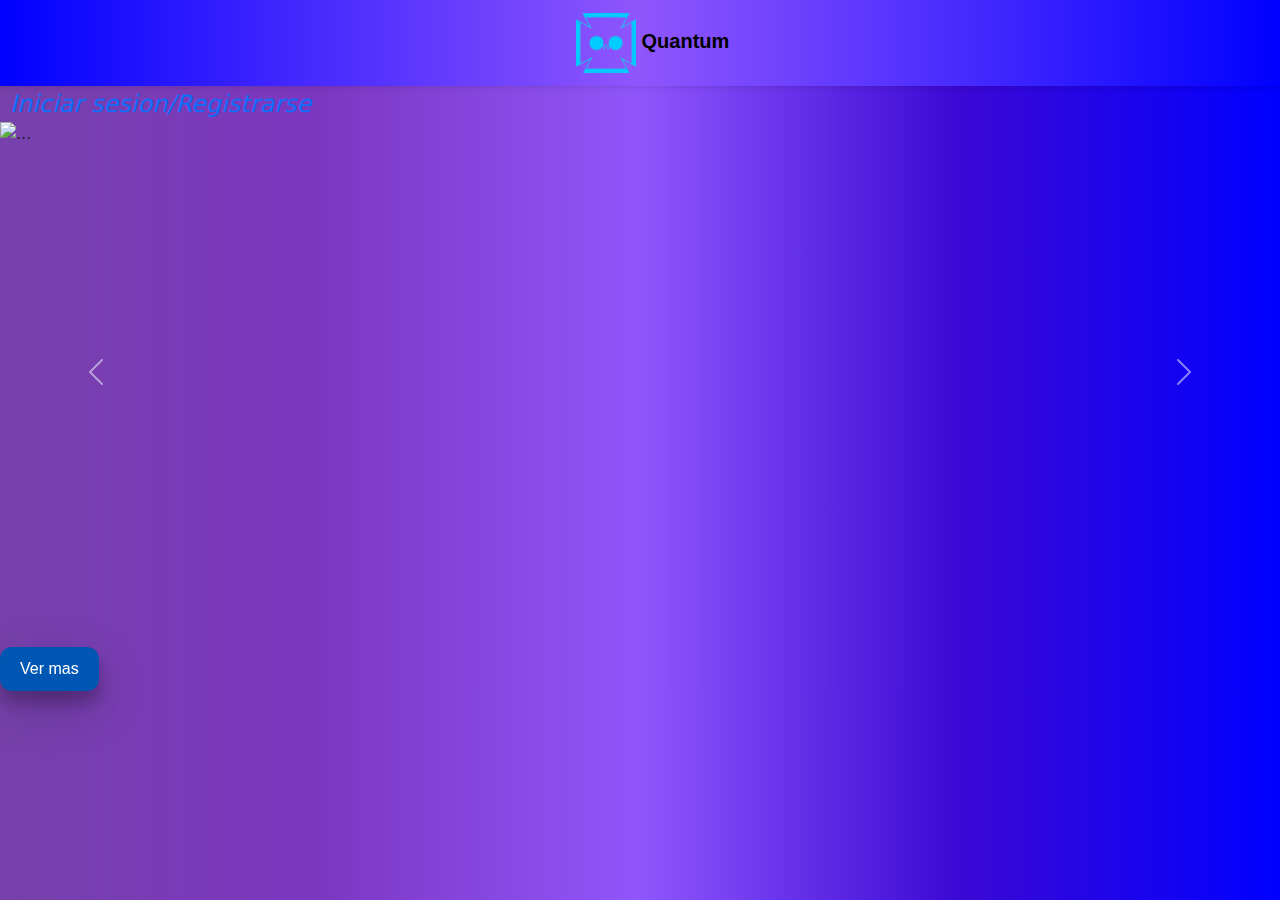
==== commit 78d13b7a: "Actu 7(FINAL)" ====
--- a/index.html
+++ b/index.html
@@ -20,32 +20,11 @@
         <nav class="navbar">
           <a class="navbar-brand"> <img src="./imagenes/Iconn.png" alt="" height="60px"> Quantum</a>
         </nav>
-  </header>
-  <header class="header">
   <nav class="navbar2">   
-  <ul>
-    <li class="openmenu">
-      <a class="menu" href="#">
-        Productos
-        <i class="fa-solid fa-chevron-down"></i>
-      </a>
-      <div class="submenu">
-        <ul>
-          <li><a class="menu" href="./Paginas-Productos/Procesadores/index.php">Procesadores</a></li>
-          <li><a class="menu" href="./Paginas-Productos/RAM/index.php">Memorias RAM</a></li>
-          <li><a class="menu" href="./Paginas-Productos/Graficas/index.php">Placas de Video</a></li>
-          <li><a class="menu" href="./Paginas-Productos/Motherboards/index.php">Placa madre</a></li>
-          <li><a class="menu" href="./Paginas-Productos/Discos/index.php">Discos duros</a></li>
-          <li><a class="menu" href="./Paginas-Productos/Fuentes de Poder/index.php">Fuentes de poder</a></li>
-          <li><a class="menu" href="./Paginas-Productos/Gabinetes/index.php">Gabinetes</a></li>
-        </ul>
         </div>
         <a class="inse" href="http://localhost/Quantum/InicioSesion/index.php"><i class="fa-solid fa-user">Iniciar sesion/Registrarse</i></a>
-          <div class="usuarioq">
-          </div>
         </nav>
       </nav>
-
       </header>
 
 </header>
--- a/style.css
+++ b/style.css
@@ -1,4 +1,6 @@
-/*navbar*/
+html{
+    background: linear-gradient(to right, rgb(118, 65, 171),rgb(124, 55, 193) ,rgb(144, 86, 252),rgb(59, 8, 212) , blue);
+}
 body {
     margin: 0;
     font-family: Arial, sans-serif;
@@ -63,8 +65,7 @@
 /*navbar*/
 /*navbar2*/
 .navbar2{
-    display: flex;
-    justify-content: space-between; /* Espaciado entre elementos */
+    justify-content: center; /* Espaciado entre elementos */
     align-items: center; /* Centra verticalmente */
     background: linear-gradient(to left, rebeccapurple,rgb(124, 55, 193) ,rgb(144, 86, 252),rgb(59, 8, 212) , blue);
     padding: 5px 1  0px; /* Relleno interno */
